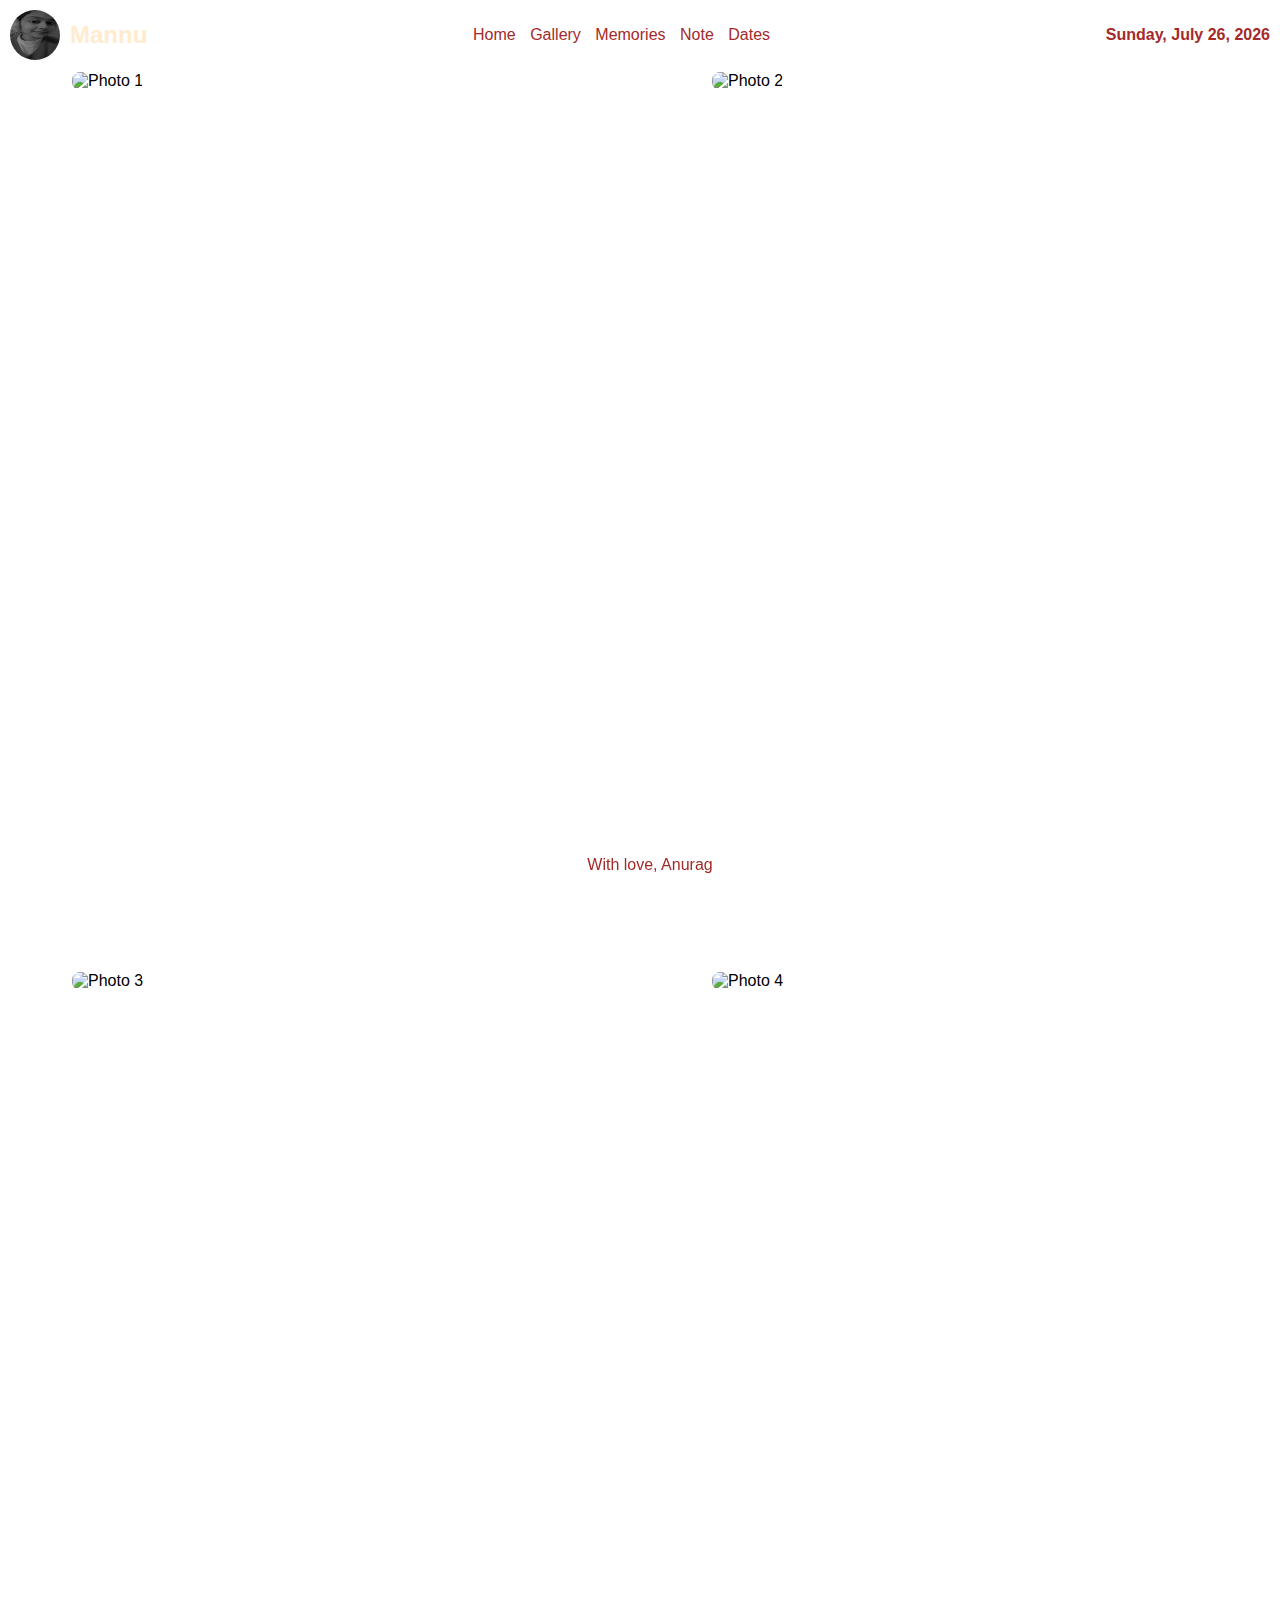
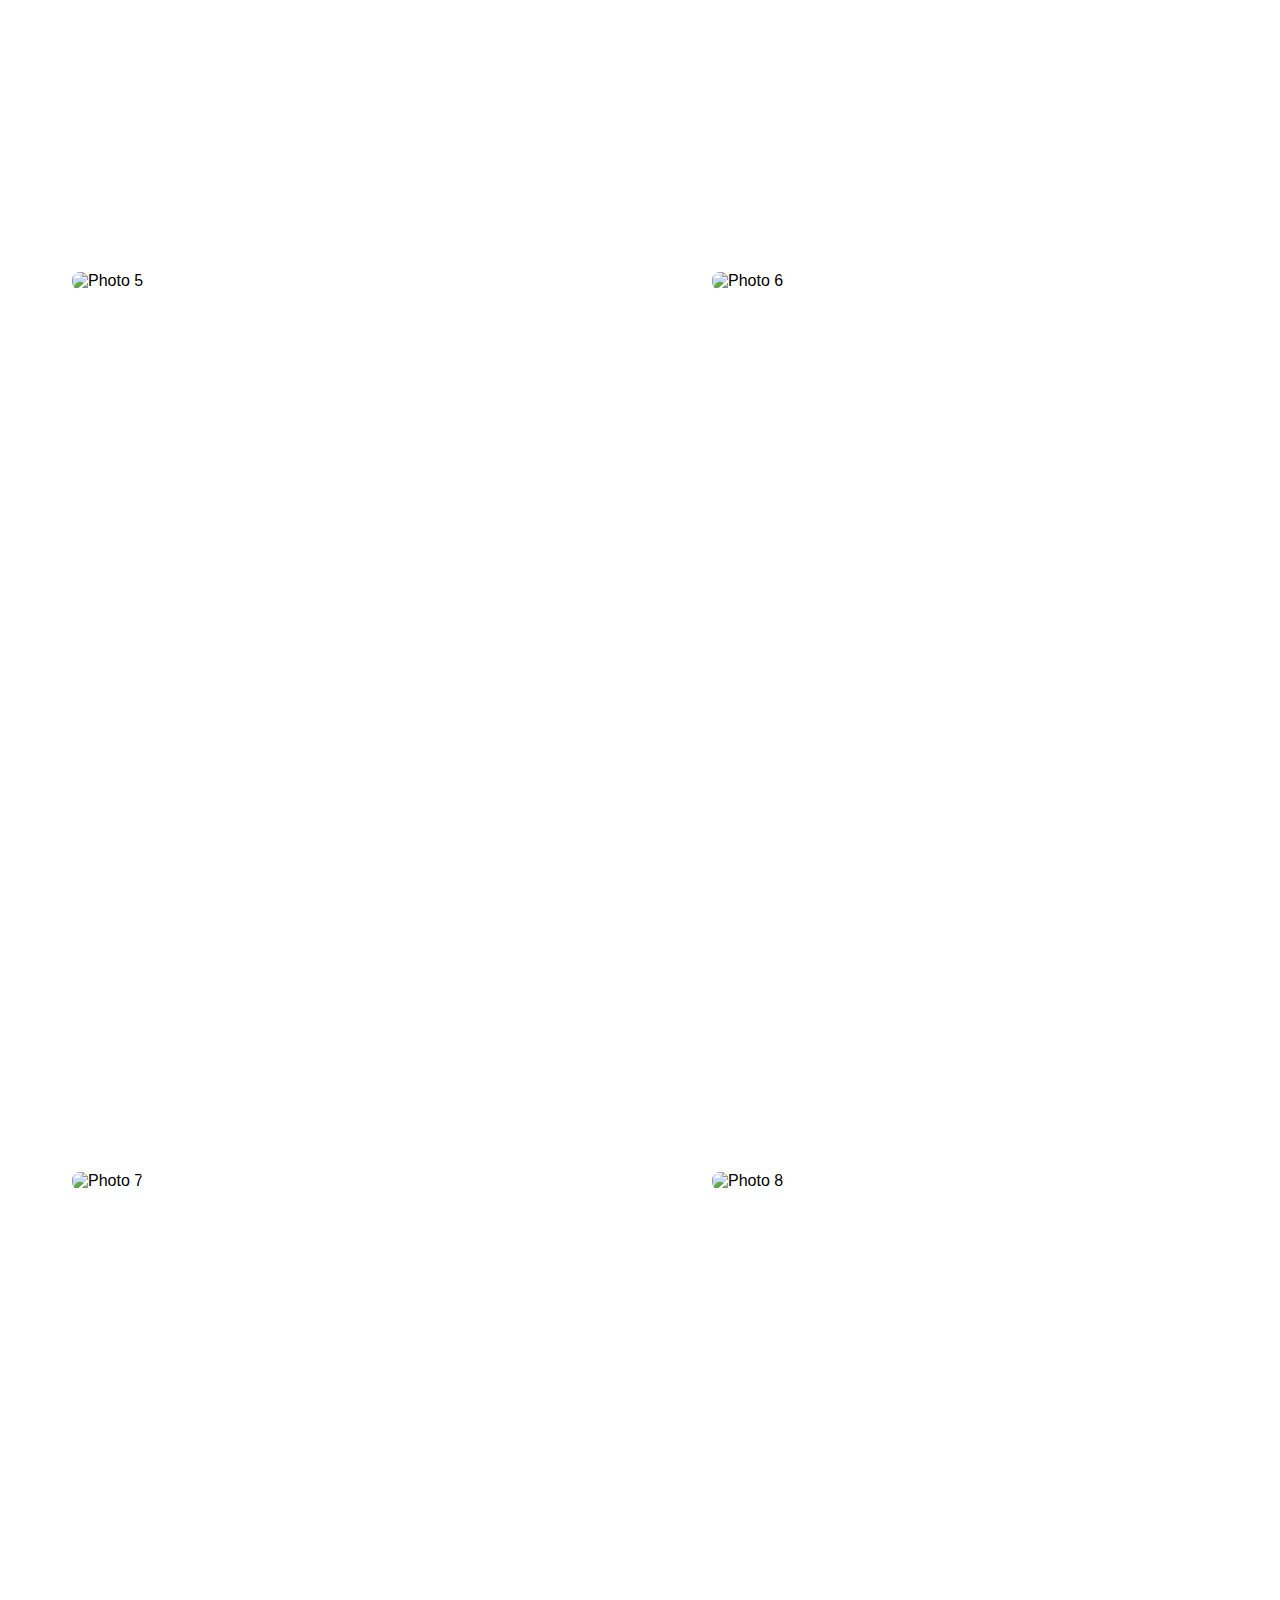
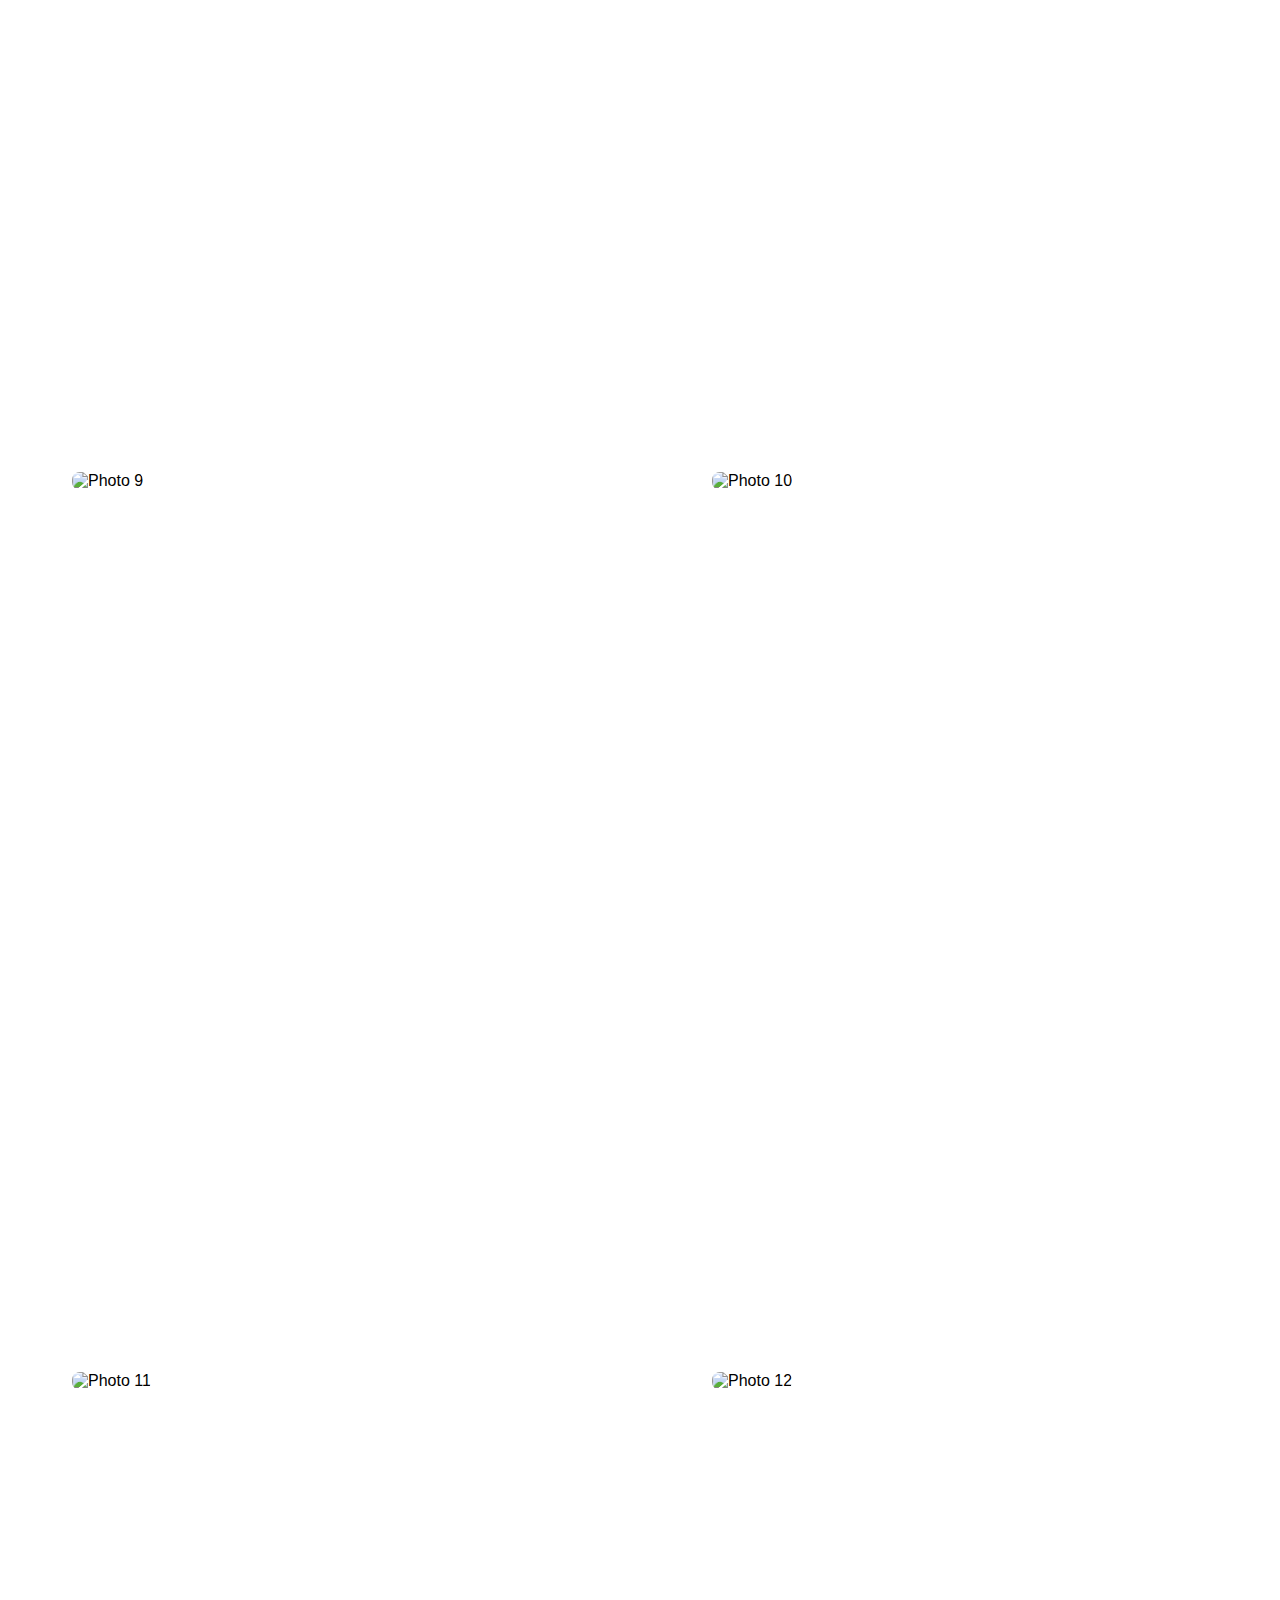
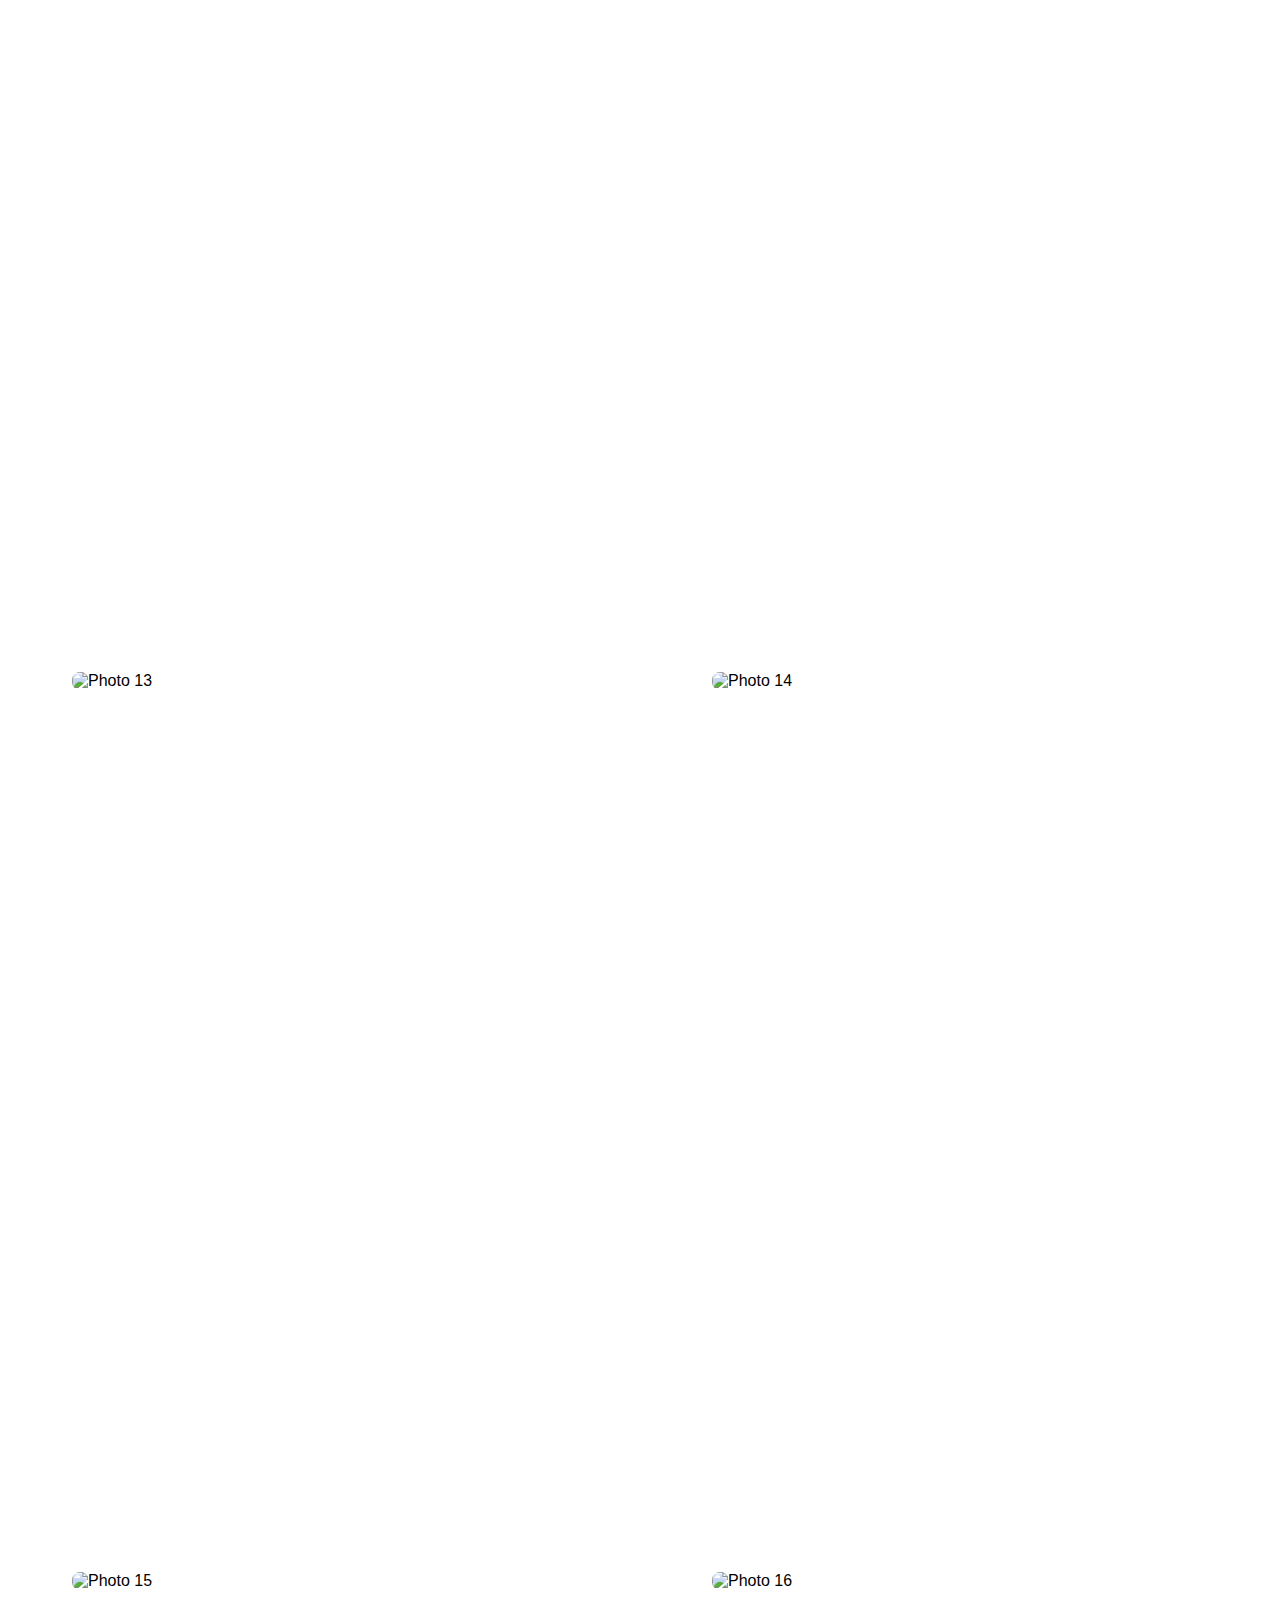
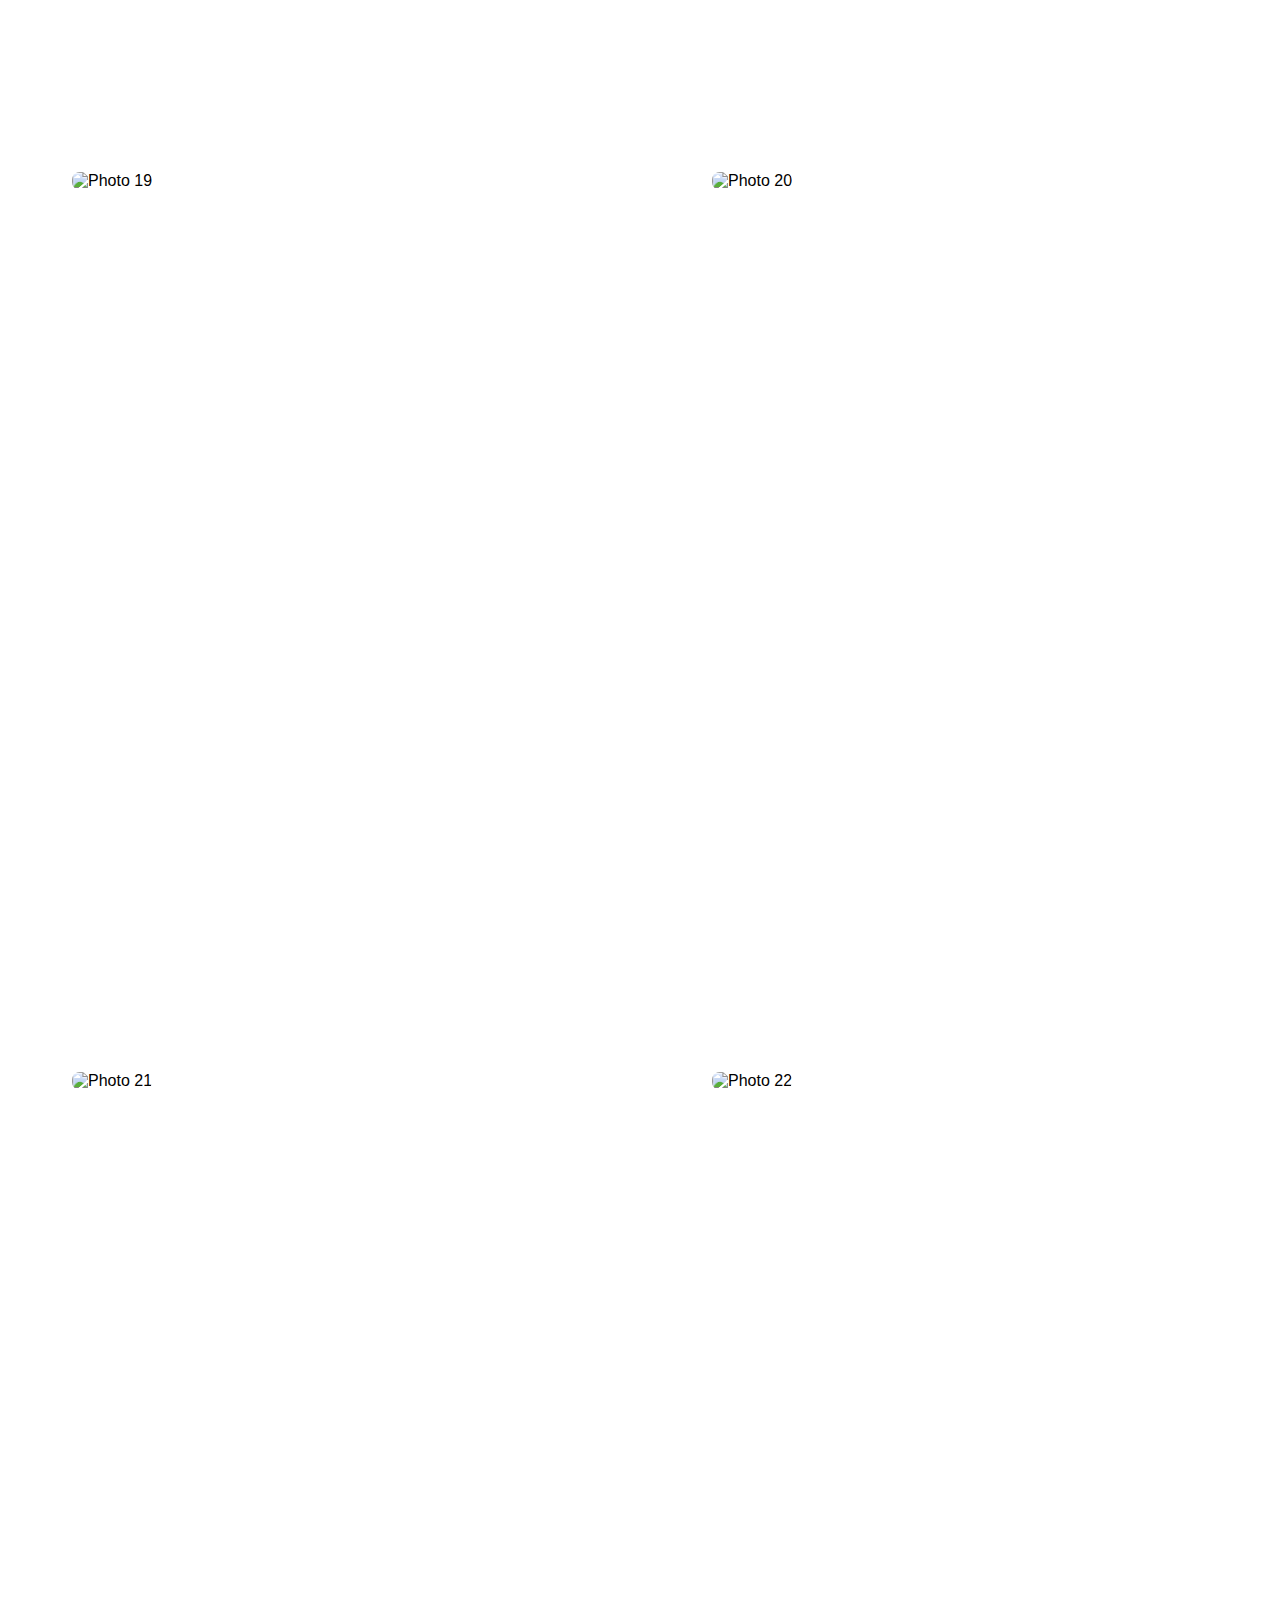
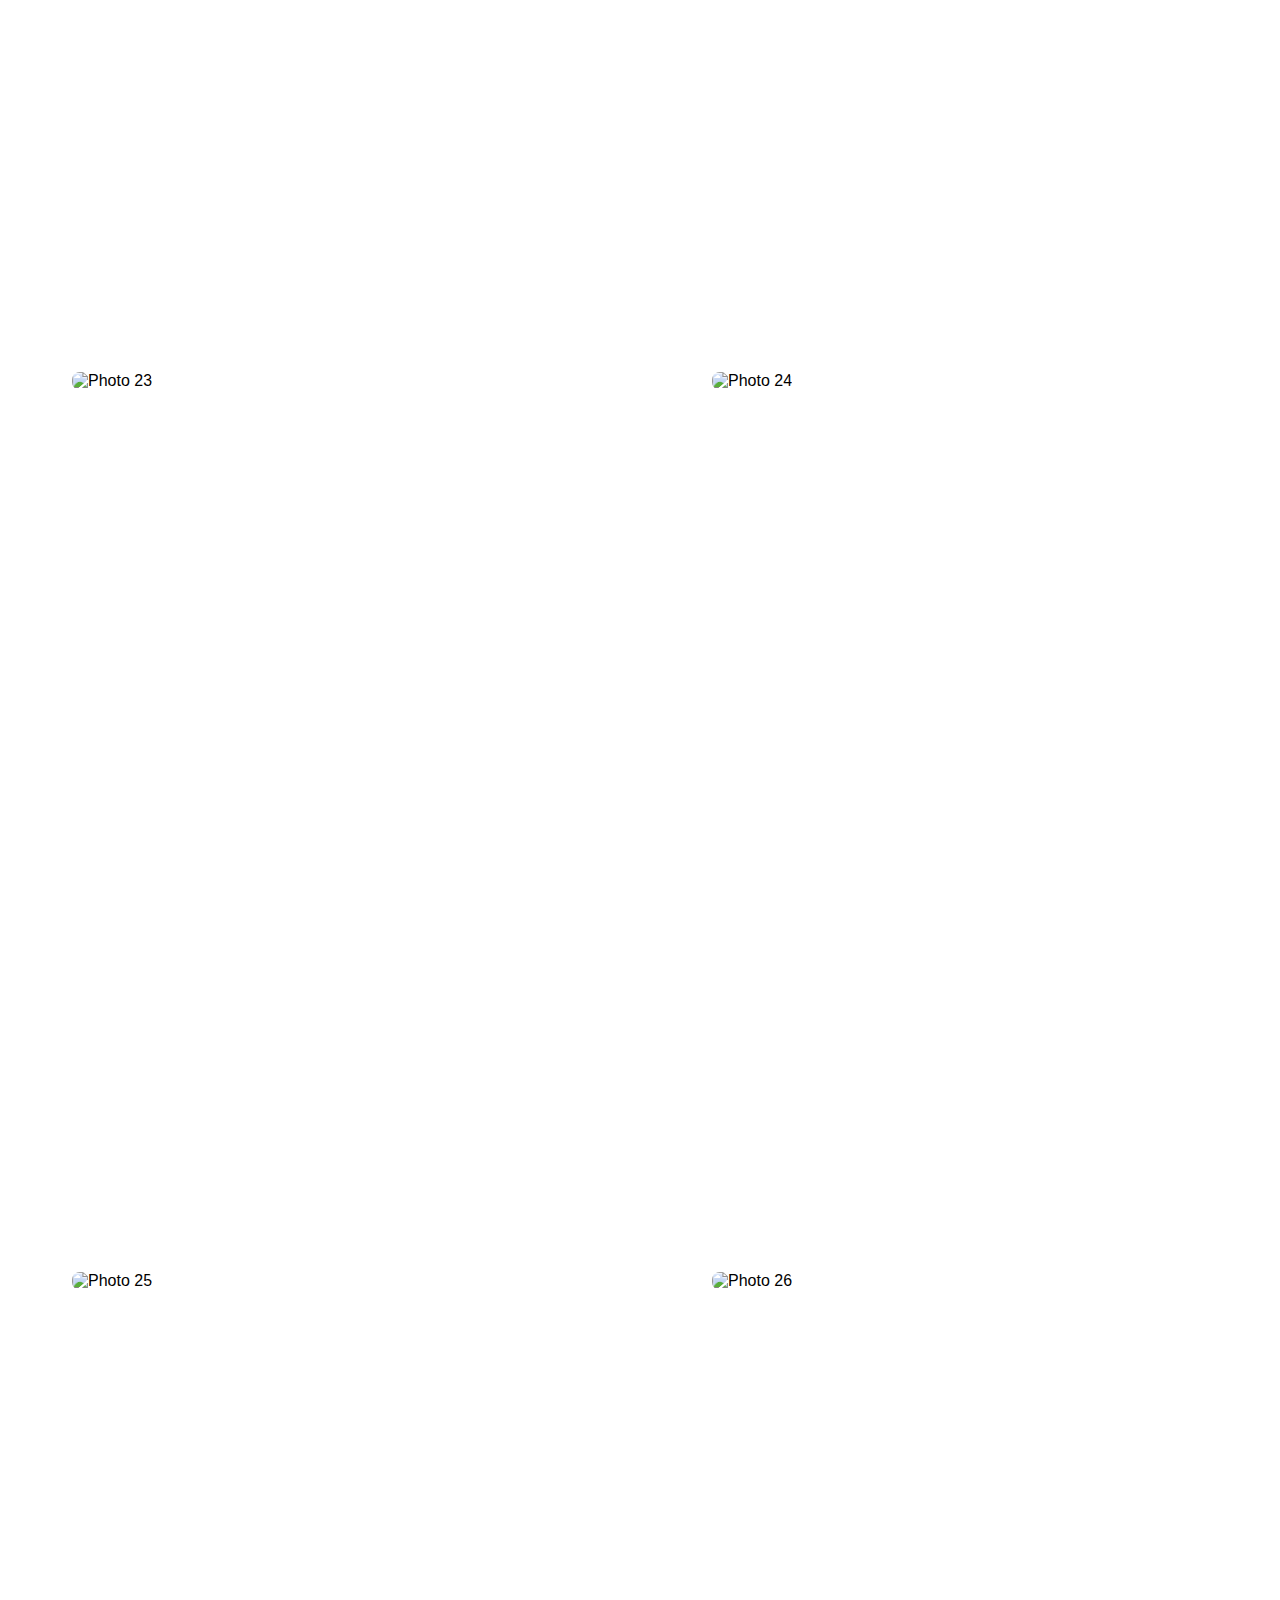
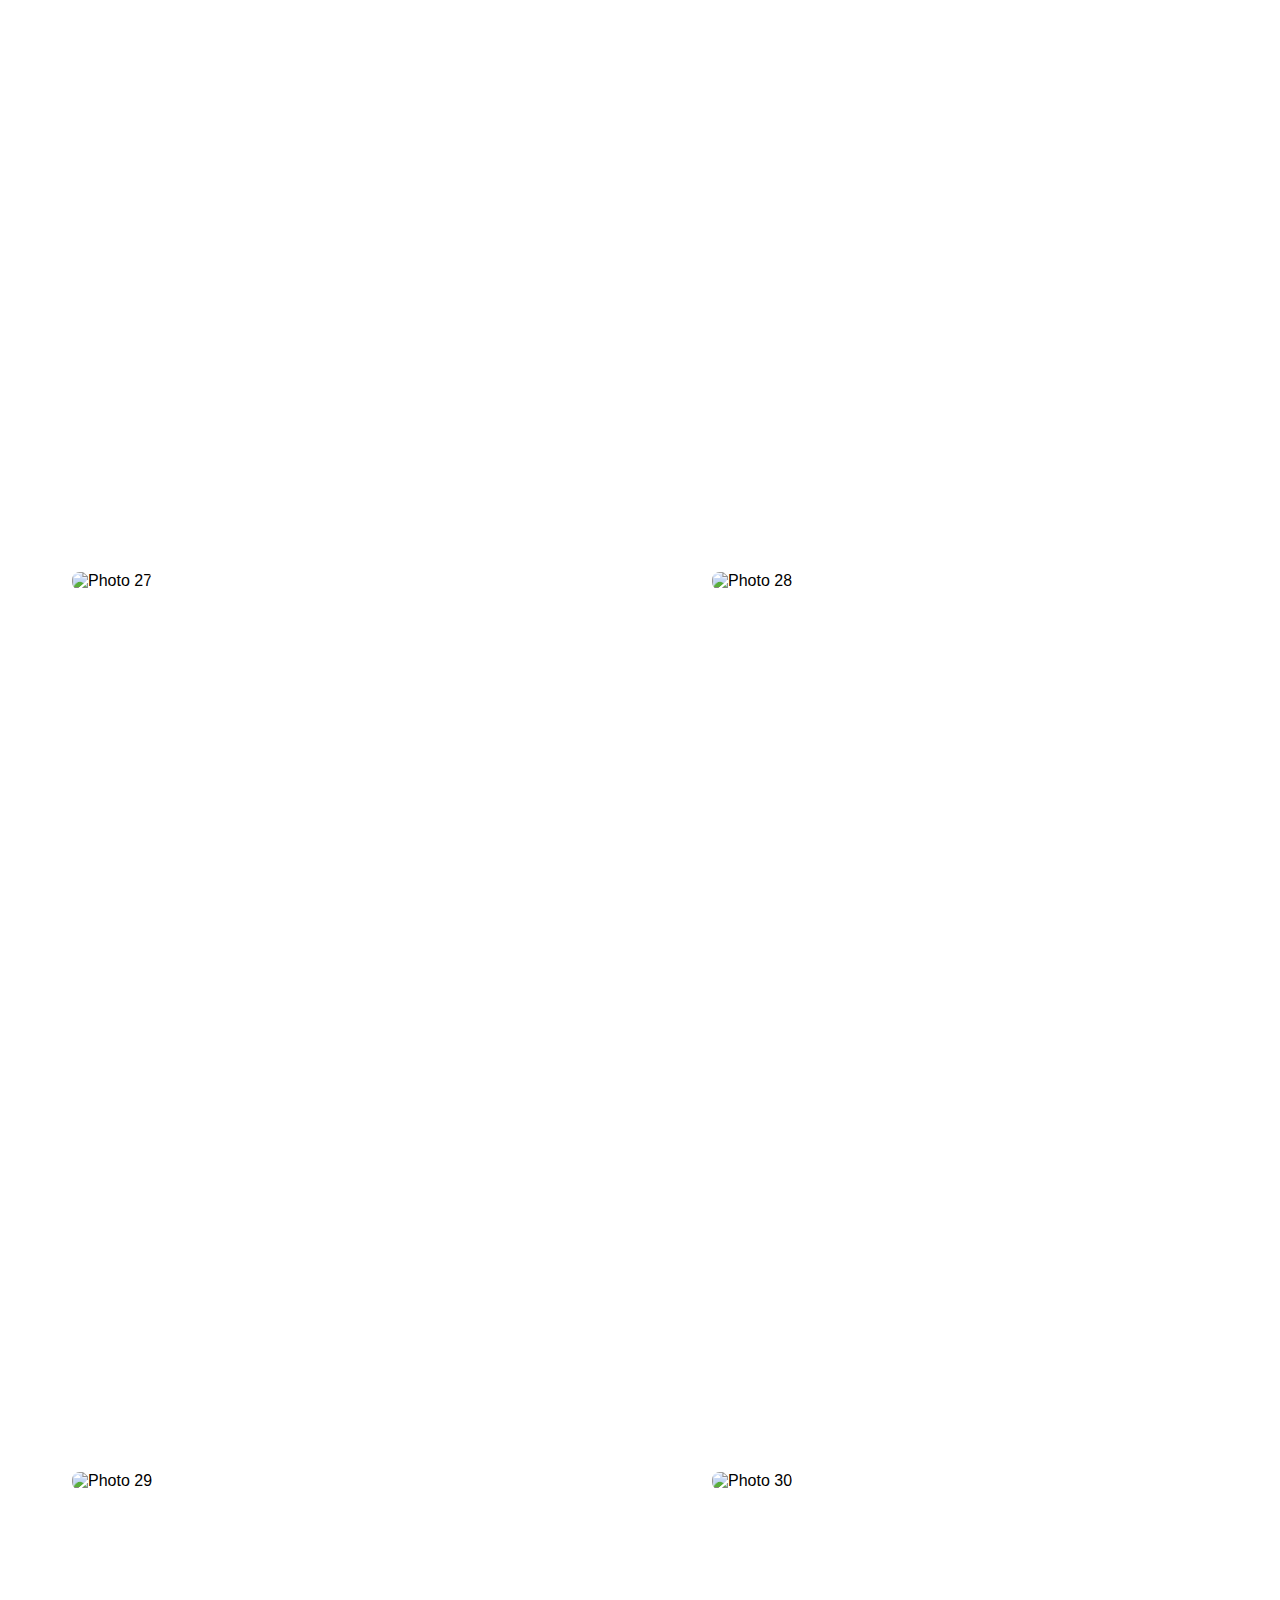
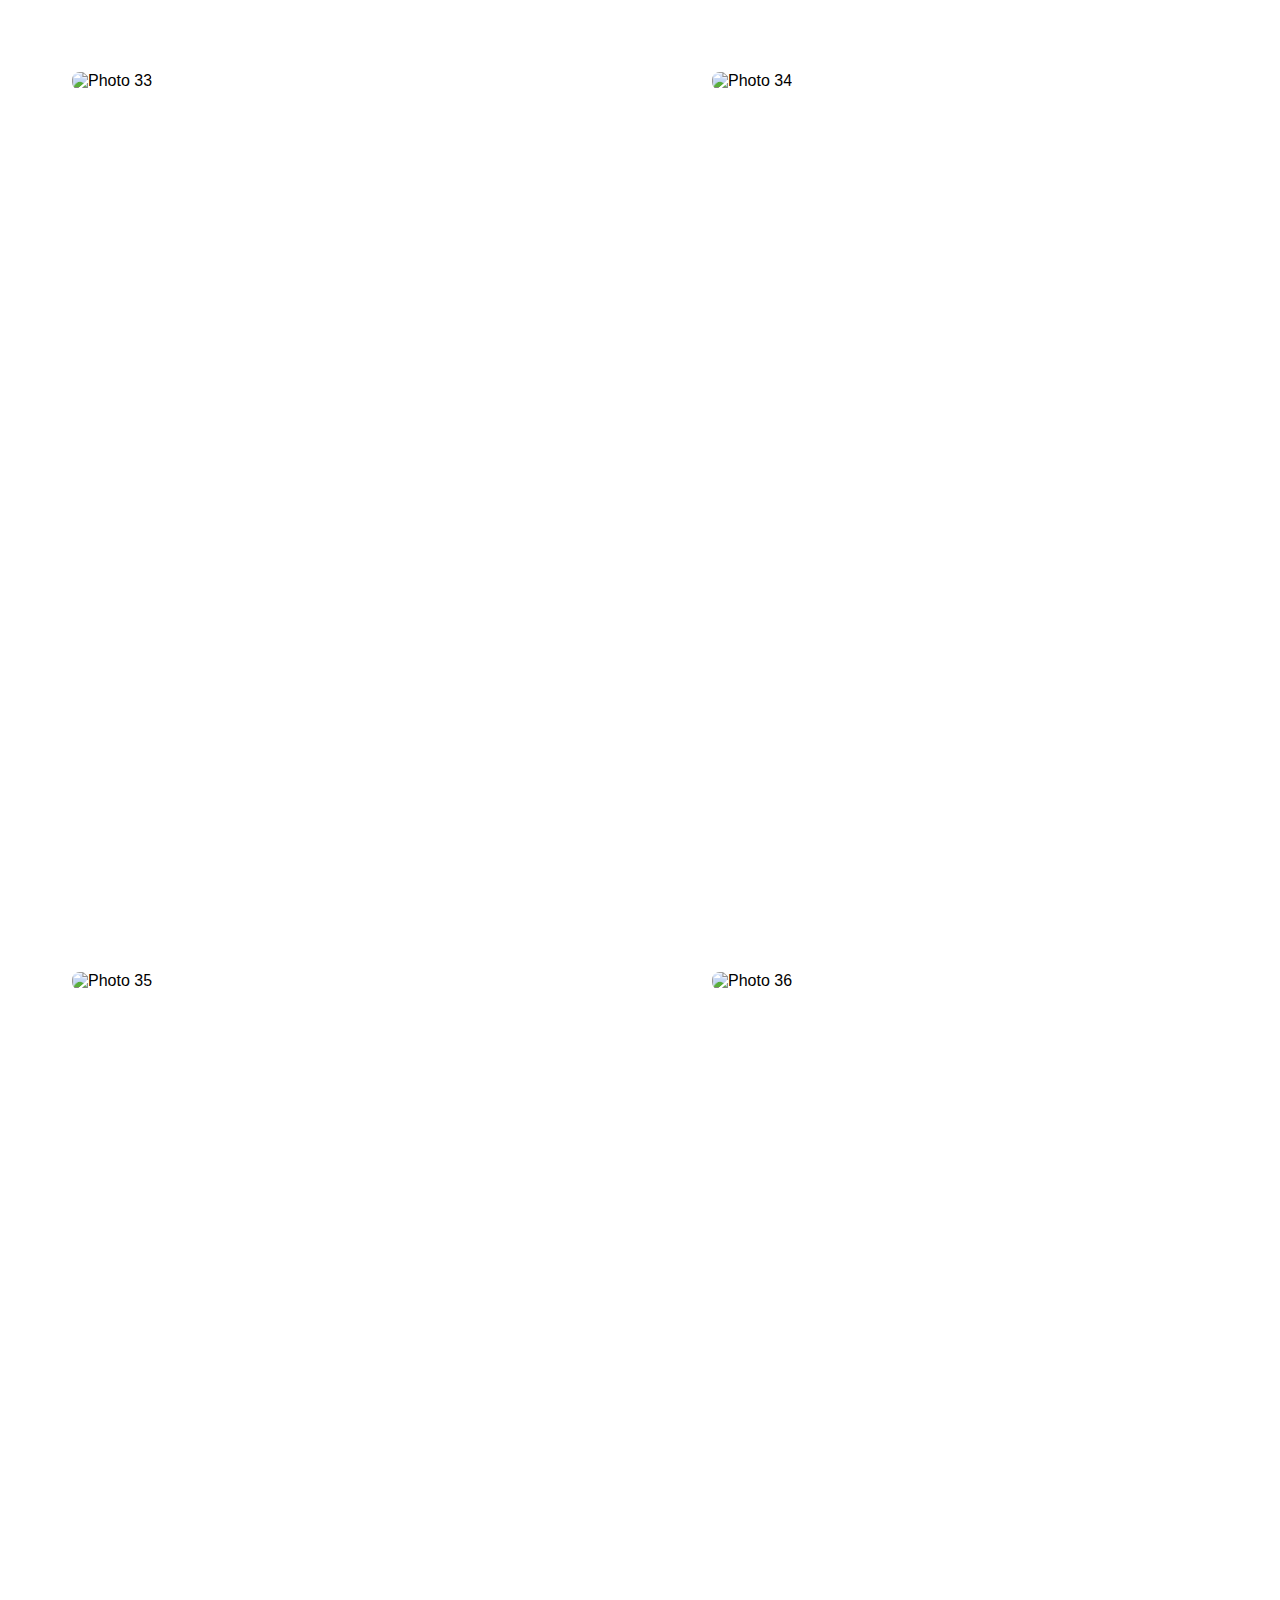
==== gallery2.html @ 7af9456f "Add files via upload" ====
<!DOCTYPE html>
<html lang="en">
<head>
    <meta charset="UTF-8">
    <meta name="viewport" content="width=device-width, initial-scale=1.0">
    <link rel="stylesheet" href="gallery2.css">
    <title>Photo Gallery</title>
</head>
<body>
    <header>
        <div class="logo">
            <img style="border-radius: 100%;" class="logo-img" src="logo.jpg" alt="Logo Image">
            <h1 class="name">Mannu</h1>
        </div>
        <div class="middle">
            <nav>
                <a href="index.html">Home</a>
                <a href="gallery.html">Gallery</a>
                <a href="gallery2.html">Memories</a>
                <a href="notes.html">Note</a>
                <a href="dates.html">Dates</a>
            </nav>
        </div>
        <div class="right">
            <span id="current-date"></span>
        </div>
    </header>
    <section class="gallery-container">
        <!-- Gallery items will be dynamically added here -->
    </section>
    <footer>
        <p>With love, Anurag</p>
    </footer>
    <script>
        // Display the current date in the header
        var currentDate = new Date();
        var dateOptions = { weekday: 'long', year: 'numeric', month: 'long', day: 'numeric' };
        document.getElementById("current-date").innerHTML = currentDate.toLocaleDateString('en-US', dateOptions);

        // Function to create gallery items
        function createGalleryItems() {
            const galleryContainer = document.querySelector('.gallery-container');

            // Assuming you have 10 photos named as photo1.jpg, photo2.jpg, ..., photo10.jpg
            const numberOfPhotos = 44;

            for (let i = 1; i <= numberOfPhotos; i++) {
                const galleryItem = document.createElement('div');
                galleryItem.classList.add('gallery-item');

                const photo = document.createElement('img');
                photo.src = `image/img${i}.jpg`;
                photo.alt = `Photo ${i}`;

                galleryItem.appendChild(photo);
                galleryContainer.appendChild(galleryItem);
            }
        }

        // Call the function to create gallery items when the page is loaded
        document.addEventListener('DOMContentLoaded', createGalleryItems);
    </script>
</body>
</html>
---- gallery2.css ----
body {
    font-family: 'Arial', sans-serif;
    background-image: url('https://getwallpapers.com/wallpaper/full/9/8/b/931159-friendship-wallpaper-1920x1200-samsung-galaxy.jpg'); /* Replace 'background.jpg' with the path to your background image */
    background-size: cover; /* Ensure the background image covers the entire viewport */
    background-position: center; /* Center the background image */
    margin: 0;
    padding: 0;
}

header {
    background-color: rgba(76, 175, 80, 0);
    color: brown;
    padding: 10px;
    display: flex;
    justify-content: space-between;
    align-items: center;
}

.left img {
    width: 50px; /* Adjust the size of the circle photo */
    height: 50px; /* Adjust the size of the circle photo */
    border-radius: 50%;
    margin-right: 10px;
}

.right span {
    font-weight: bold;
}

.middle nav a {
    color: brown;
    text-decoration: none;
    margin-right: 10px;
}

.gallery-container {
    display: flex;
    flex-wrap: wrap;
    justify-content: space-around;
    /* padding: 20px; */
}

.gallery-item {
    width: 500px;
    height: 900px;
    /* margin: 10px; */
    overflow: hidden;
    cursor: pointer;
    transition: transform 0.3s ease-in-out;
}

.gallery-item img {
    width: 100%;
    height: 100%;
    object-fit: cover;
    border-radius: 8px;
    margin: 2px;
    transition: transform 0.3s ease-in-out;
}

.gallery-item:hover {
    transform: scale(1.1);
}

.gallery-item.enlarged img {
    width: 100%;
    height: auto;
}

.logo {
    display: flex;
    align-items: center;
}

.logo img {
    width: 50px; /* Adjust the size of the logo image */
    height: 50px; /* Adjust the size of the logo image */
    margin-right: 10px;
}

.logo h1 {
    font-size: 24px; /* Adjust the font size of the small name */
    margin: 0;
}

.name{
    color: blanchedalmond;
}

footer {
    background-color: rgba(76, 175, 80, 0); 
    color: brown;
    text-align: center;
    padding: 10px;
    position: fixed;
    bottom: 0;
    width: 100%;
}
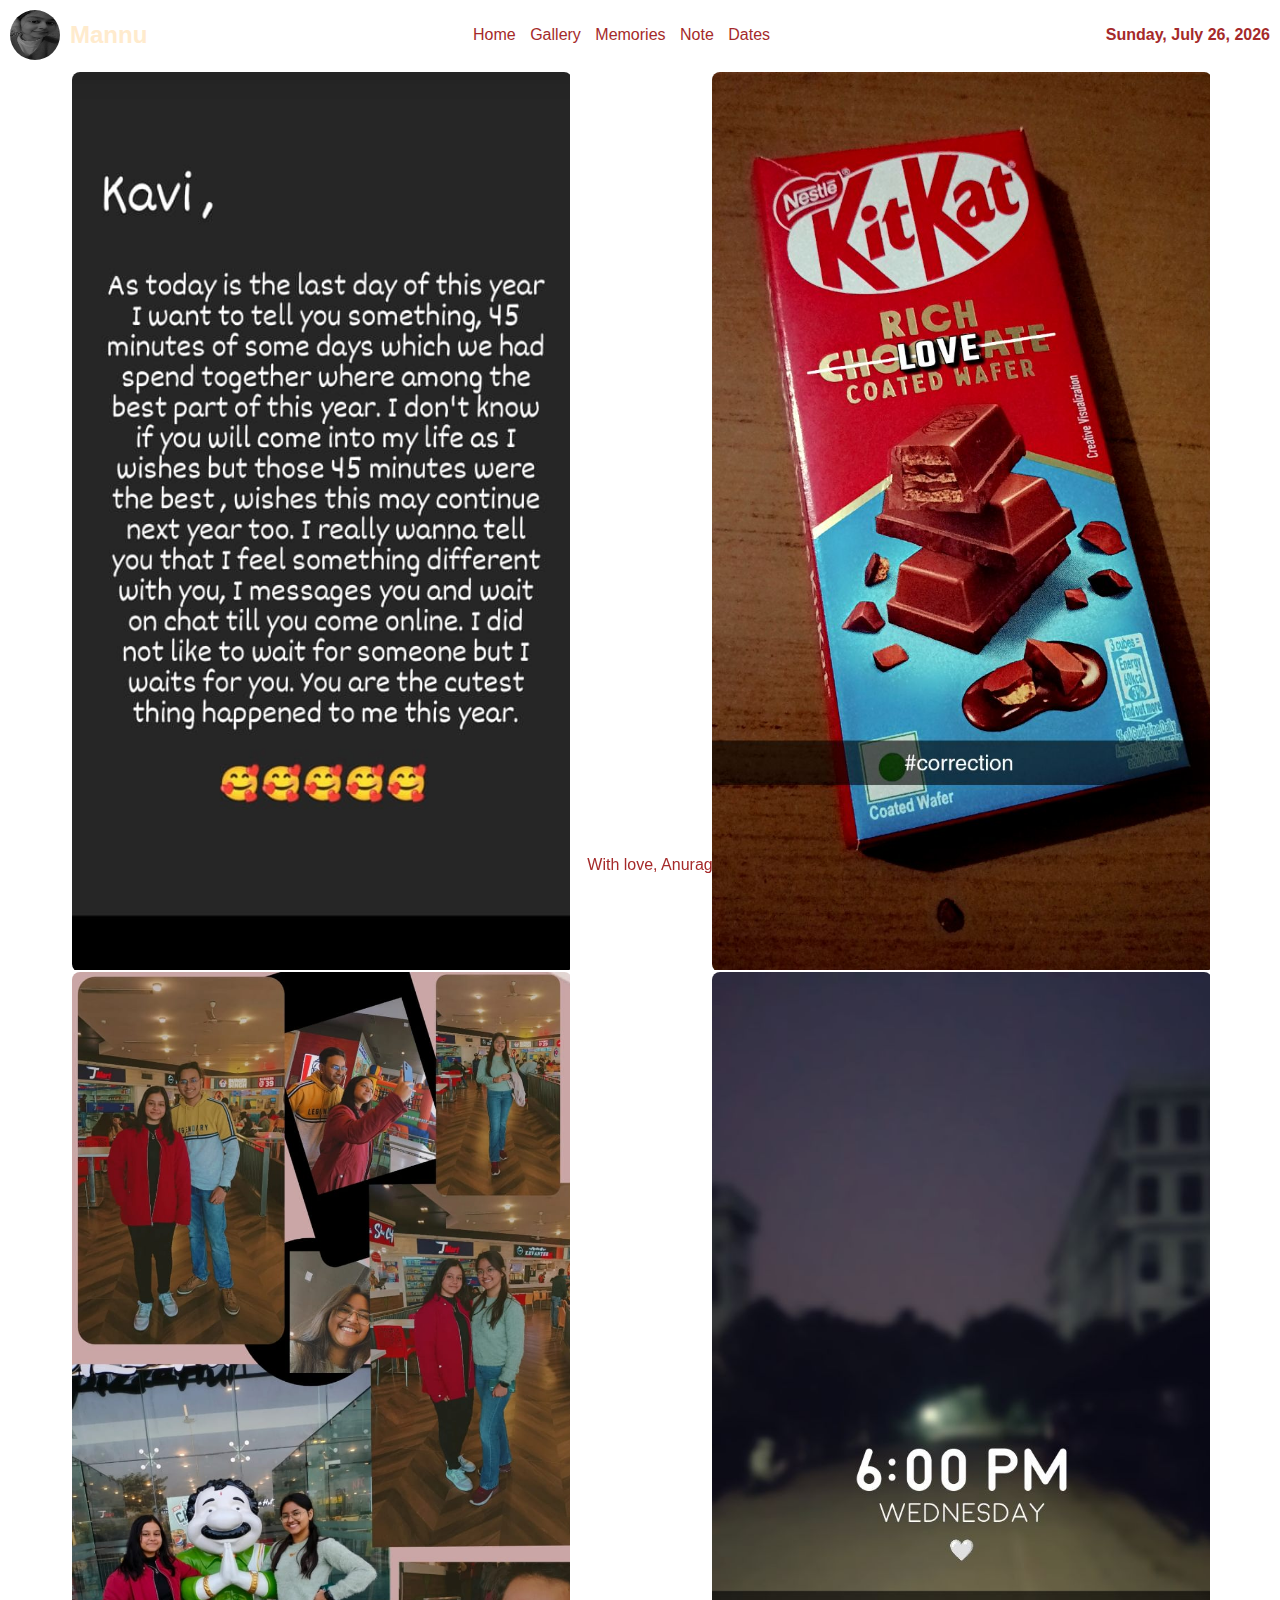
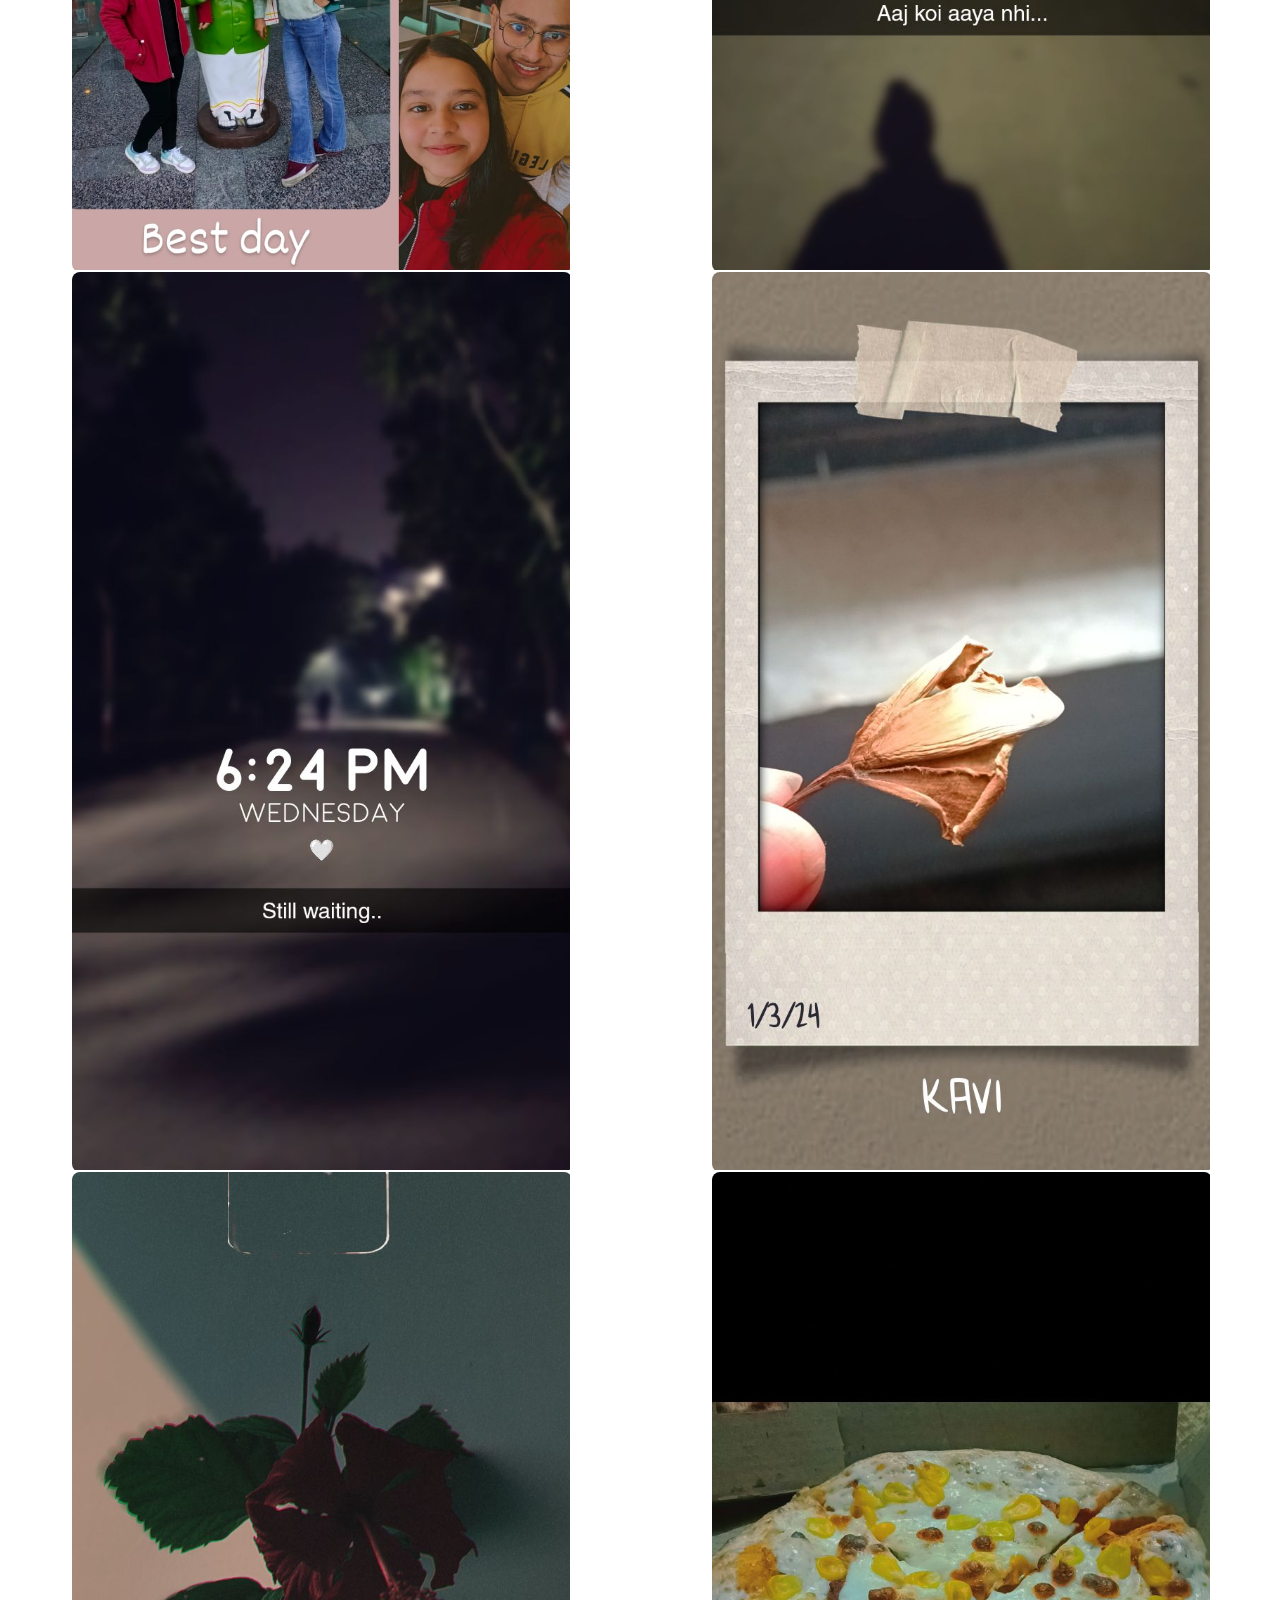
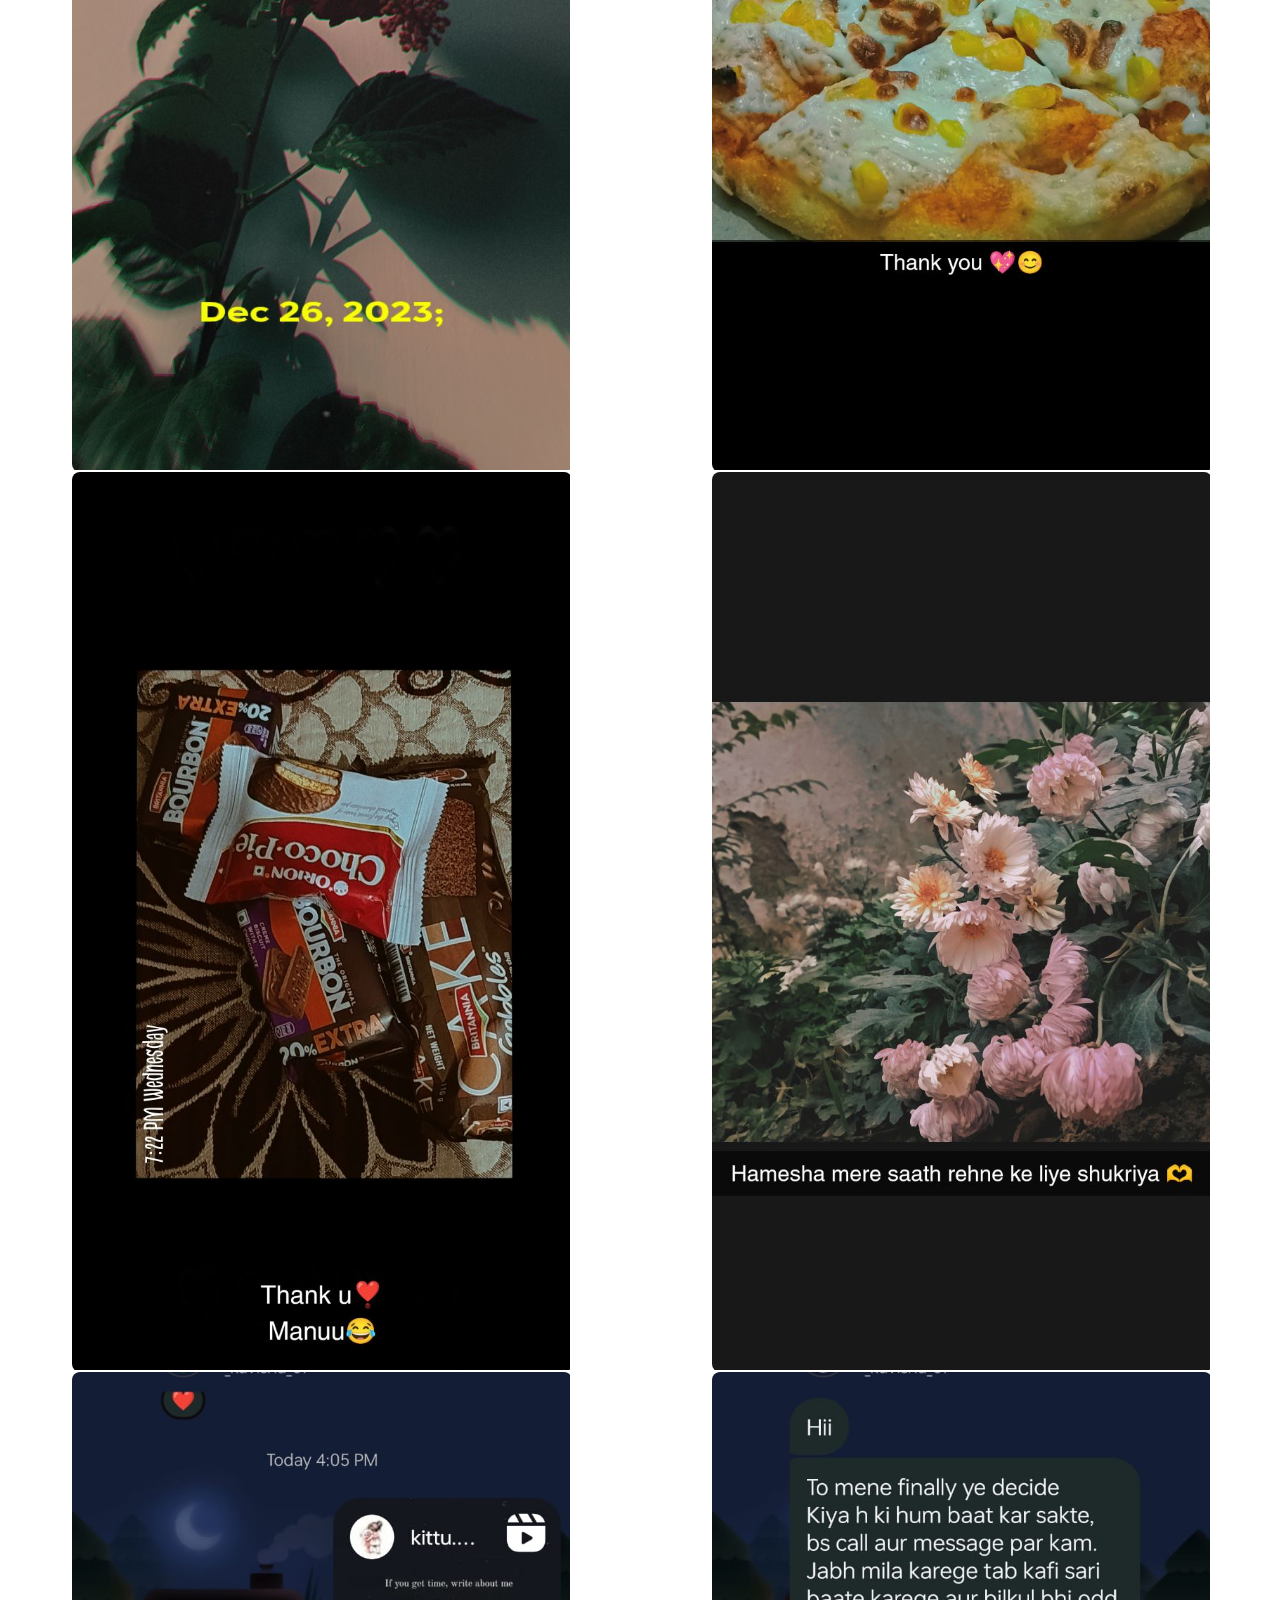
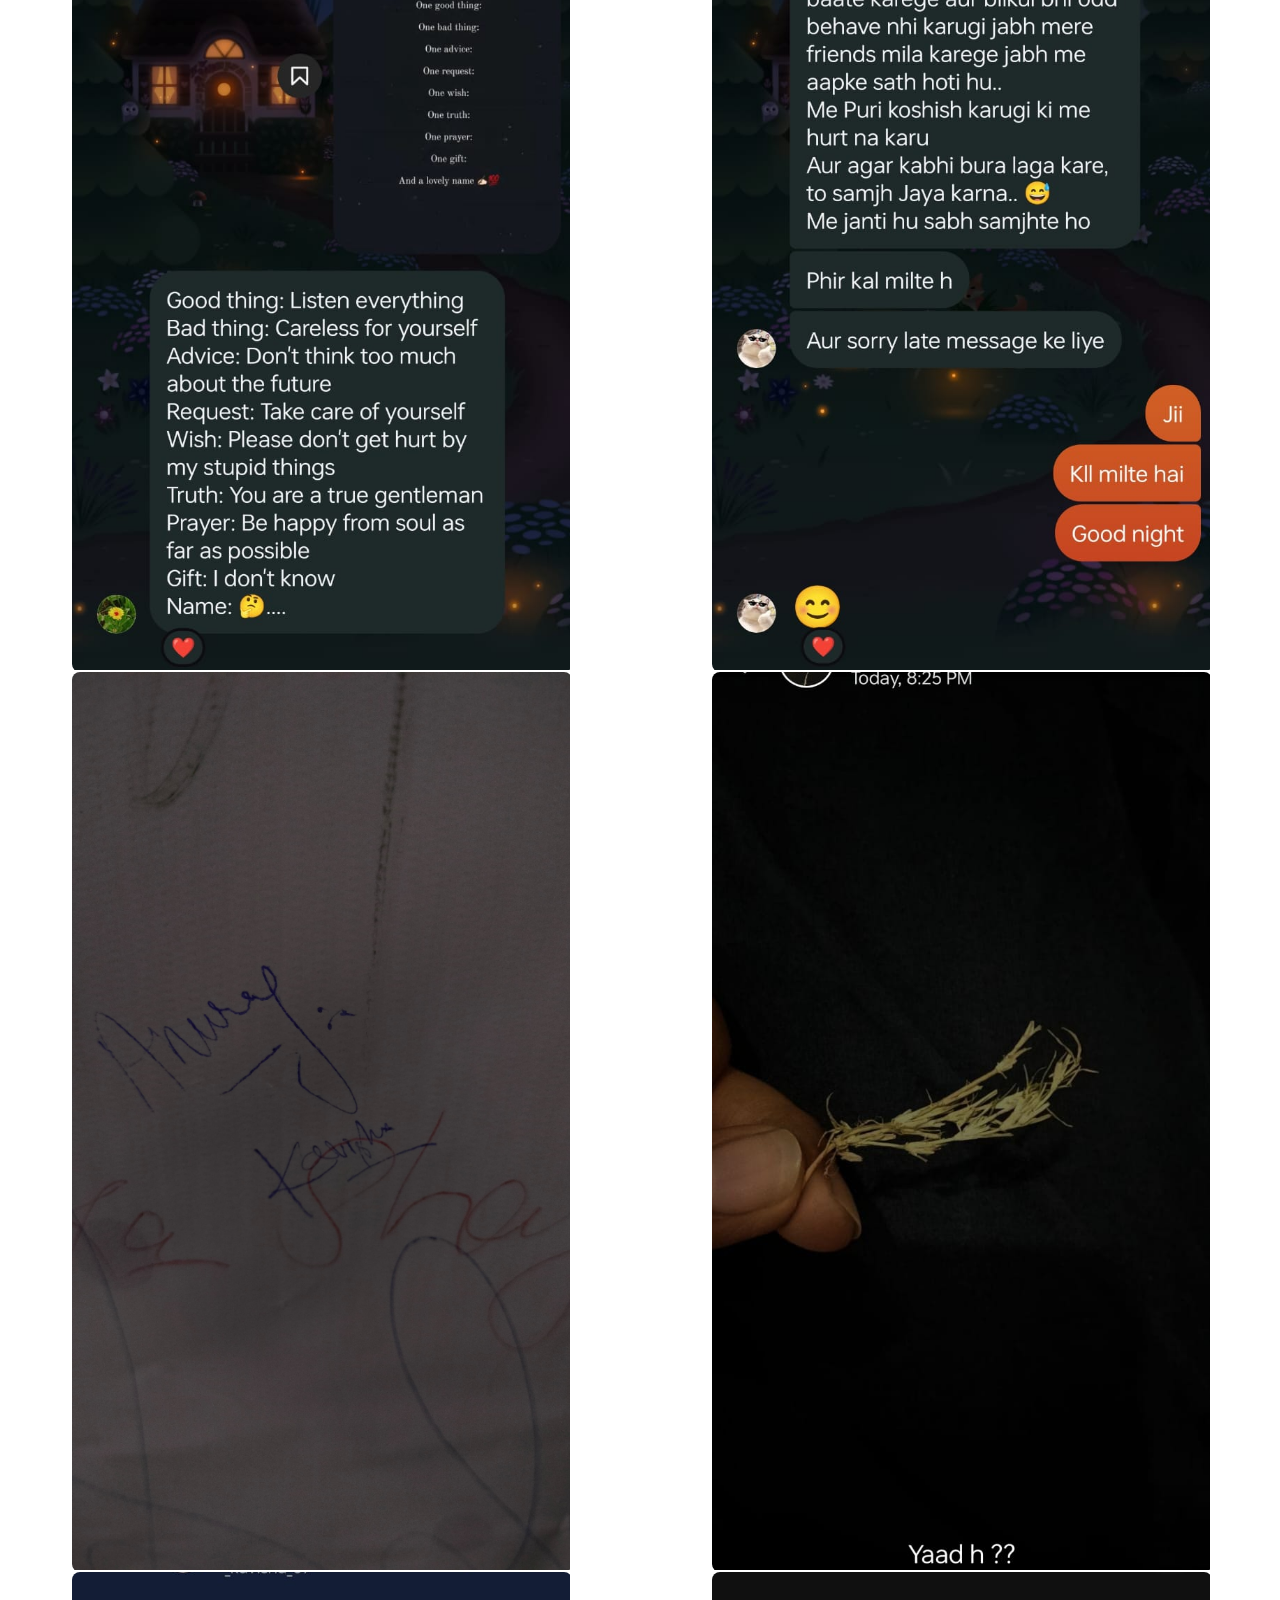
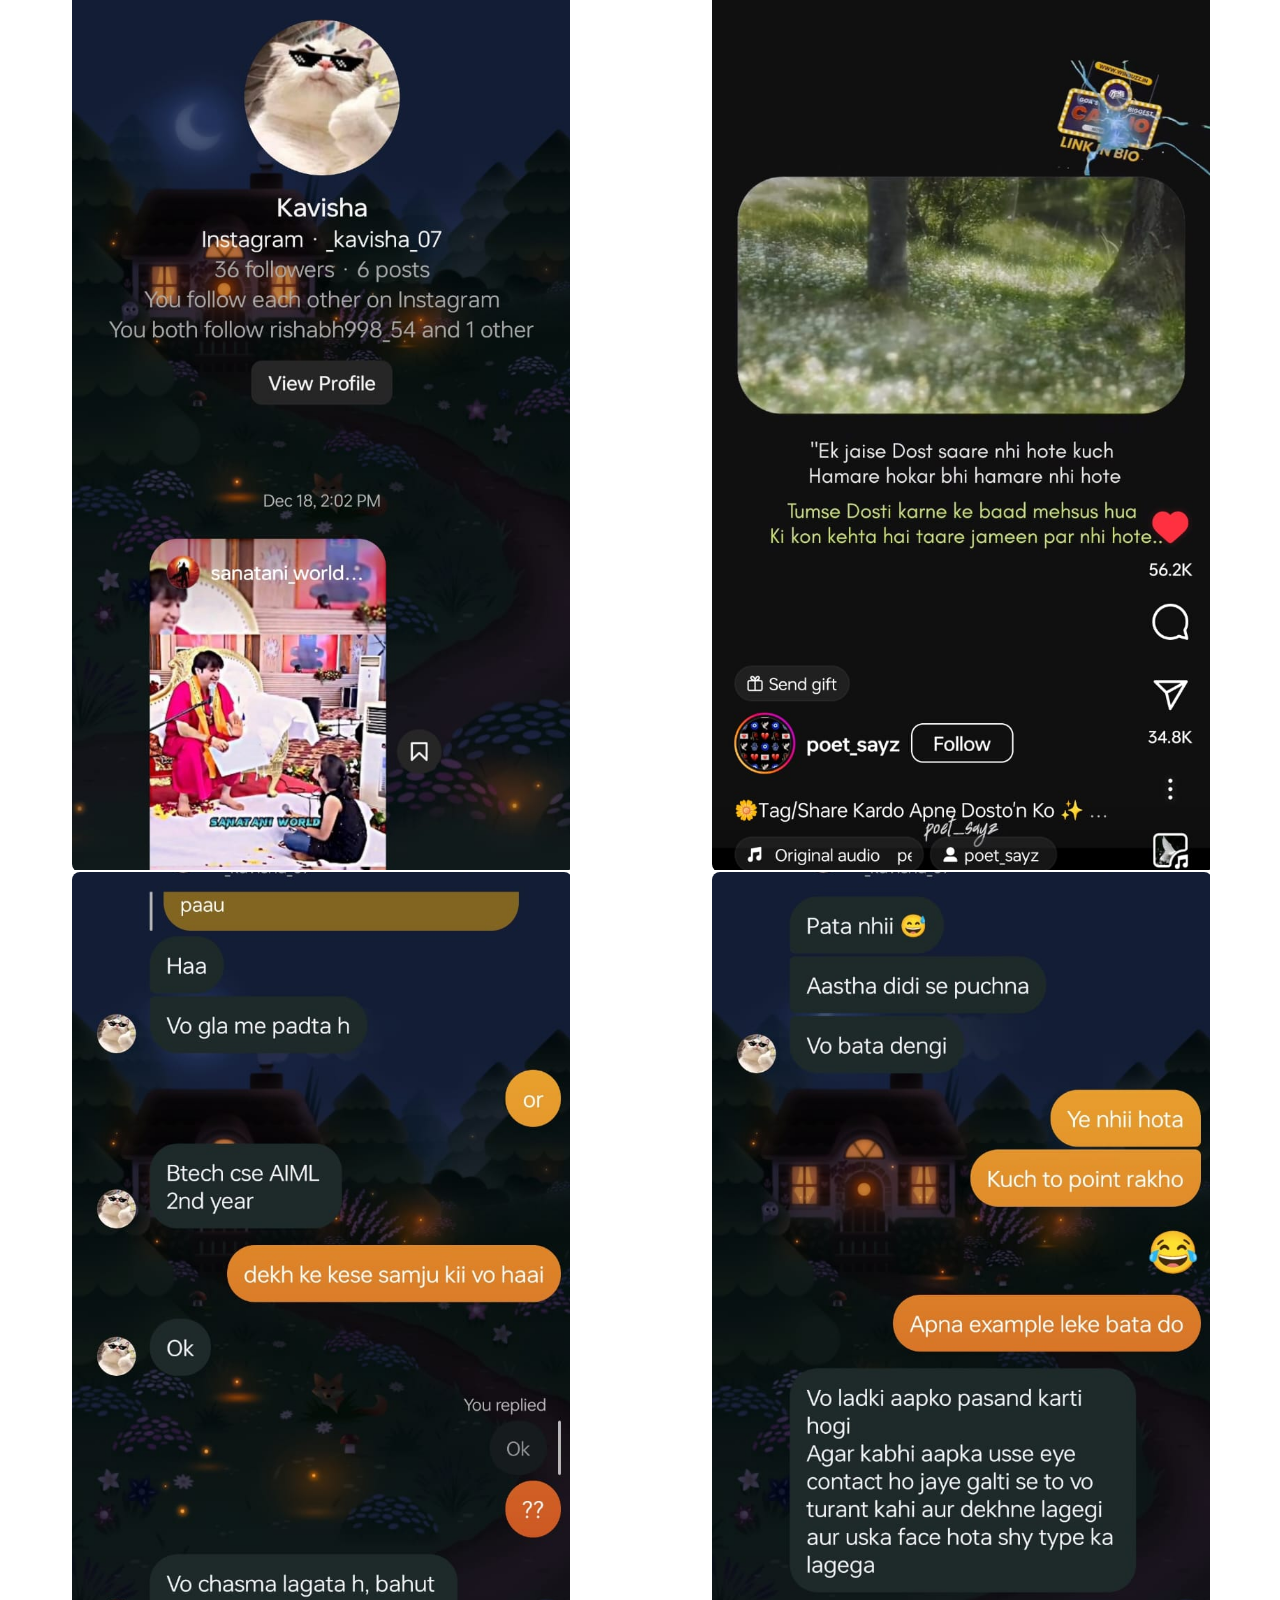
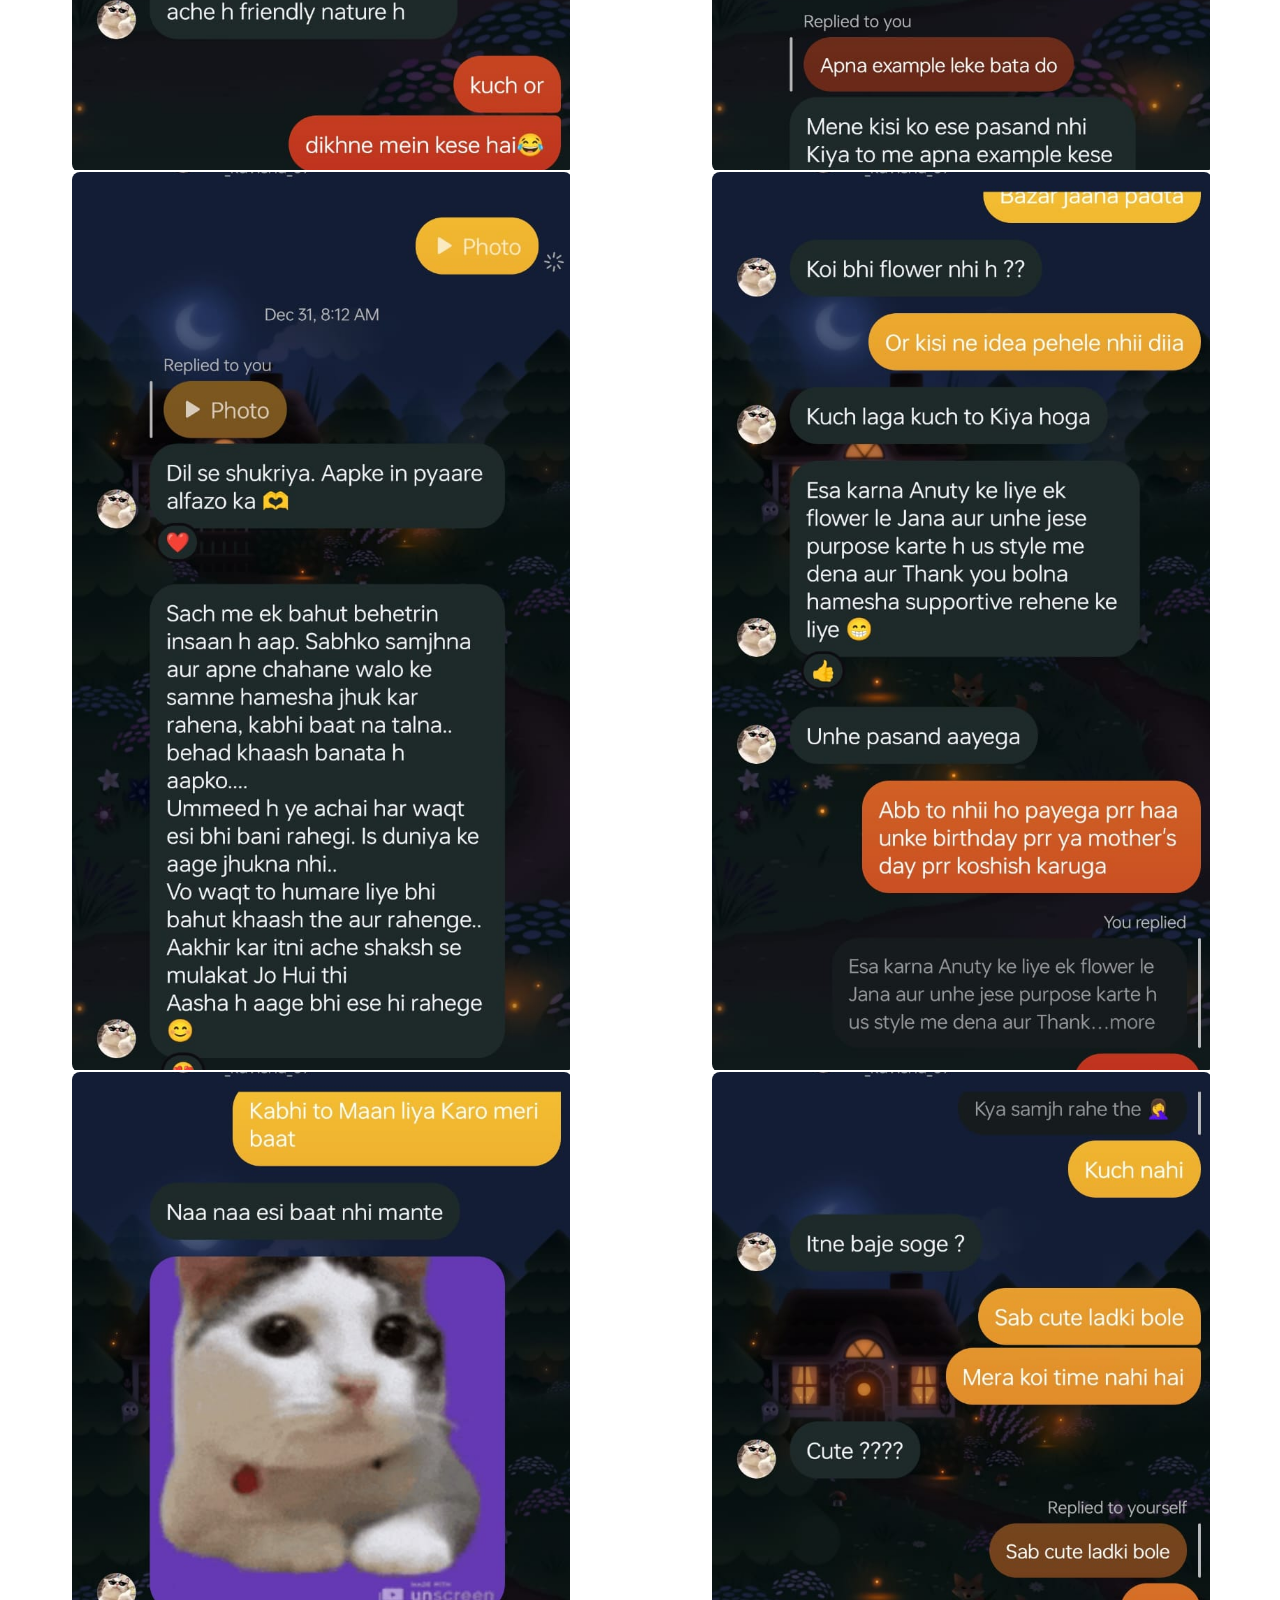
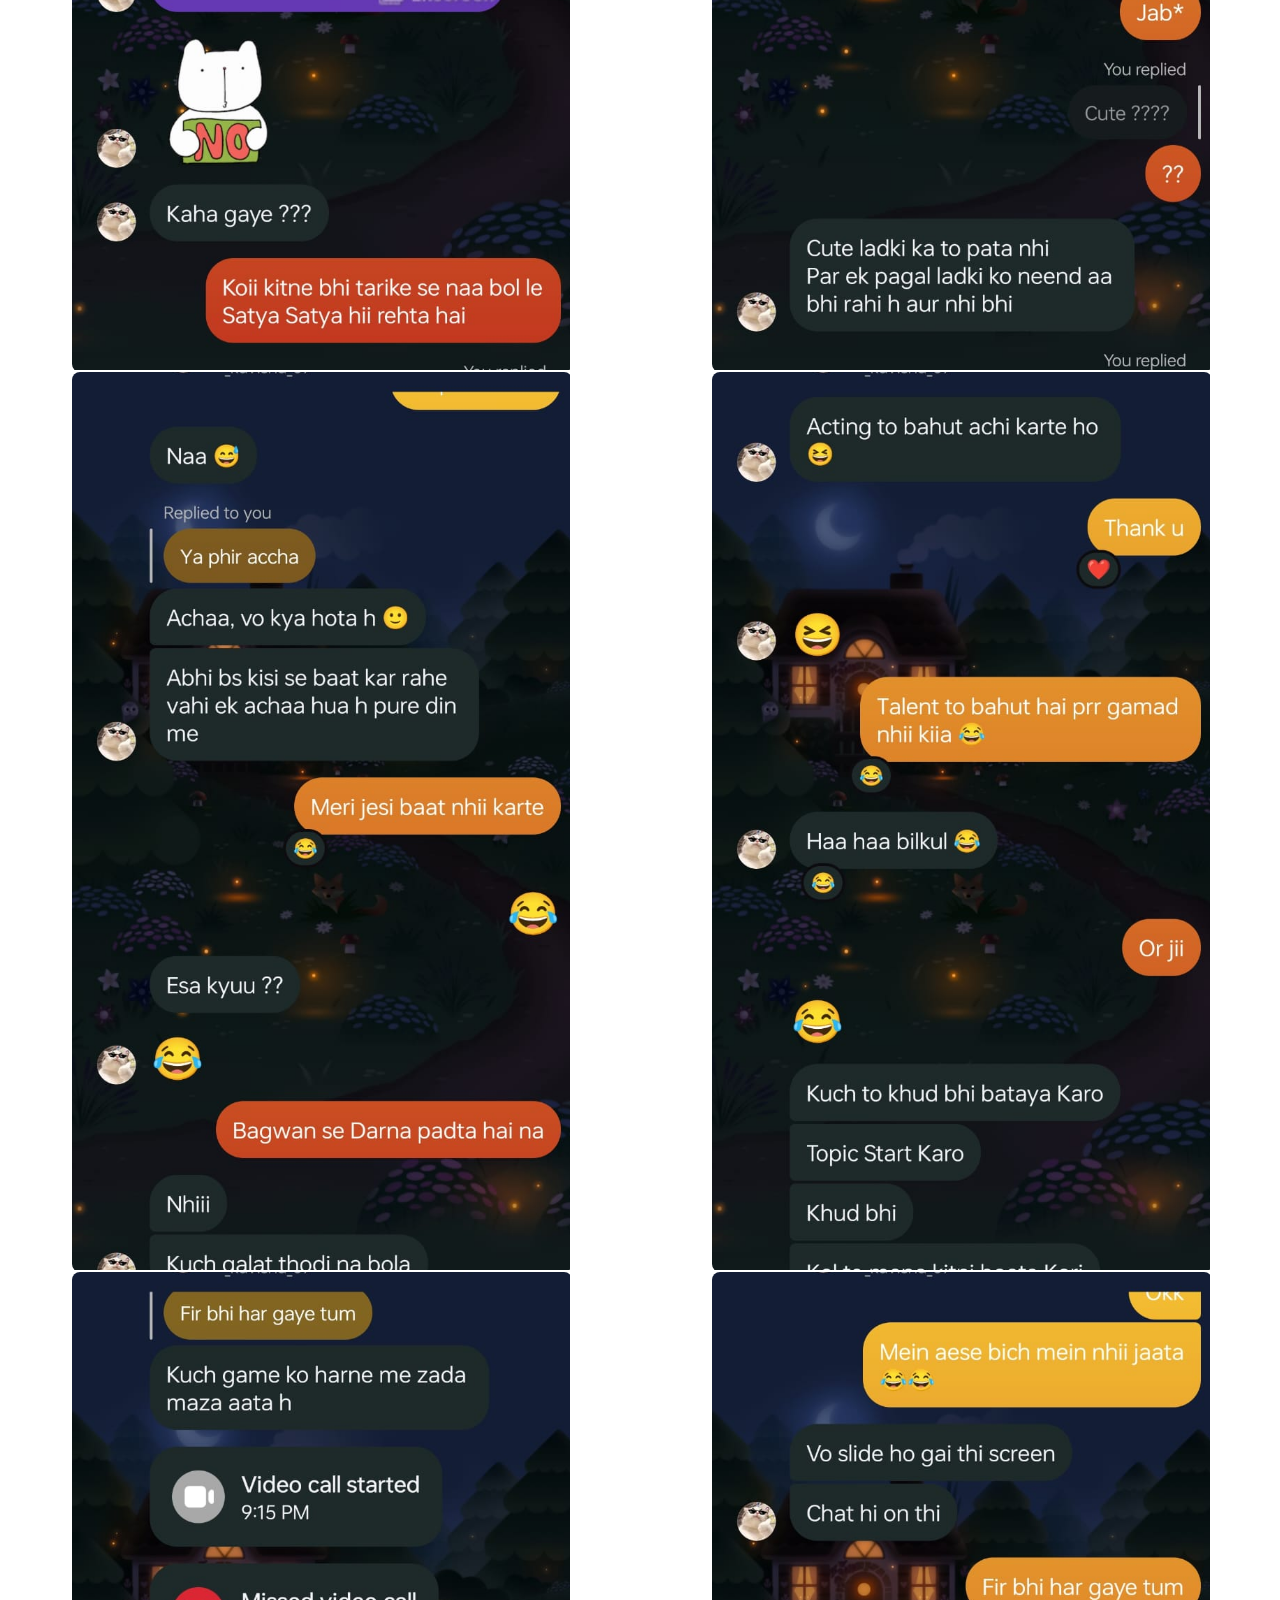
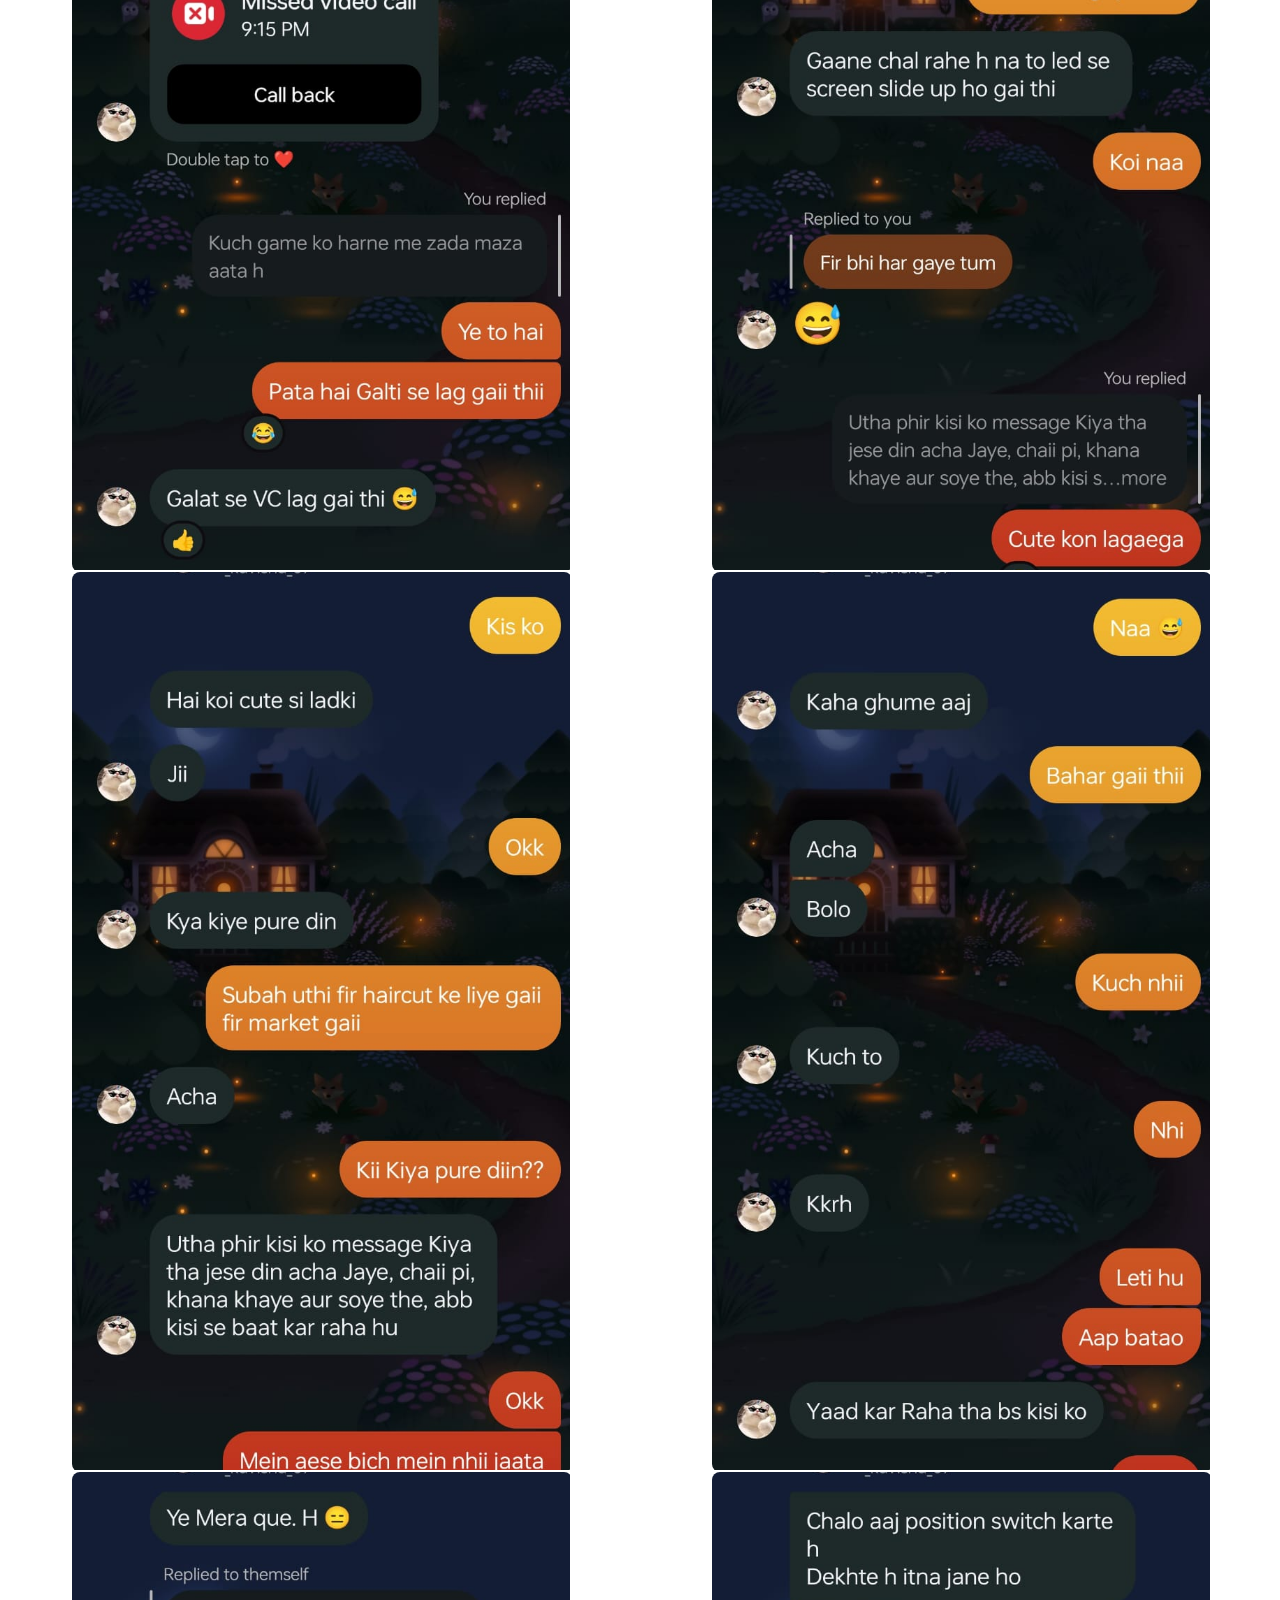
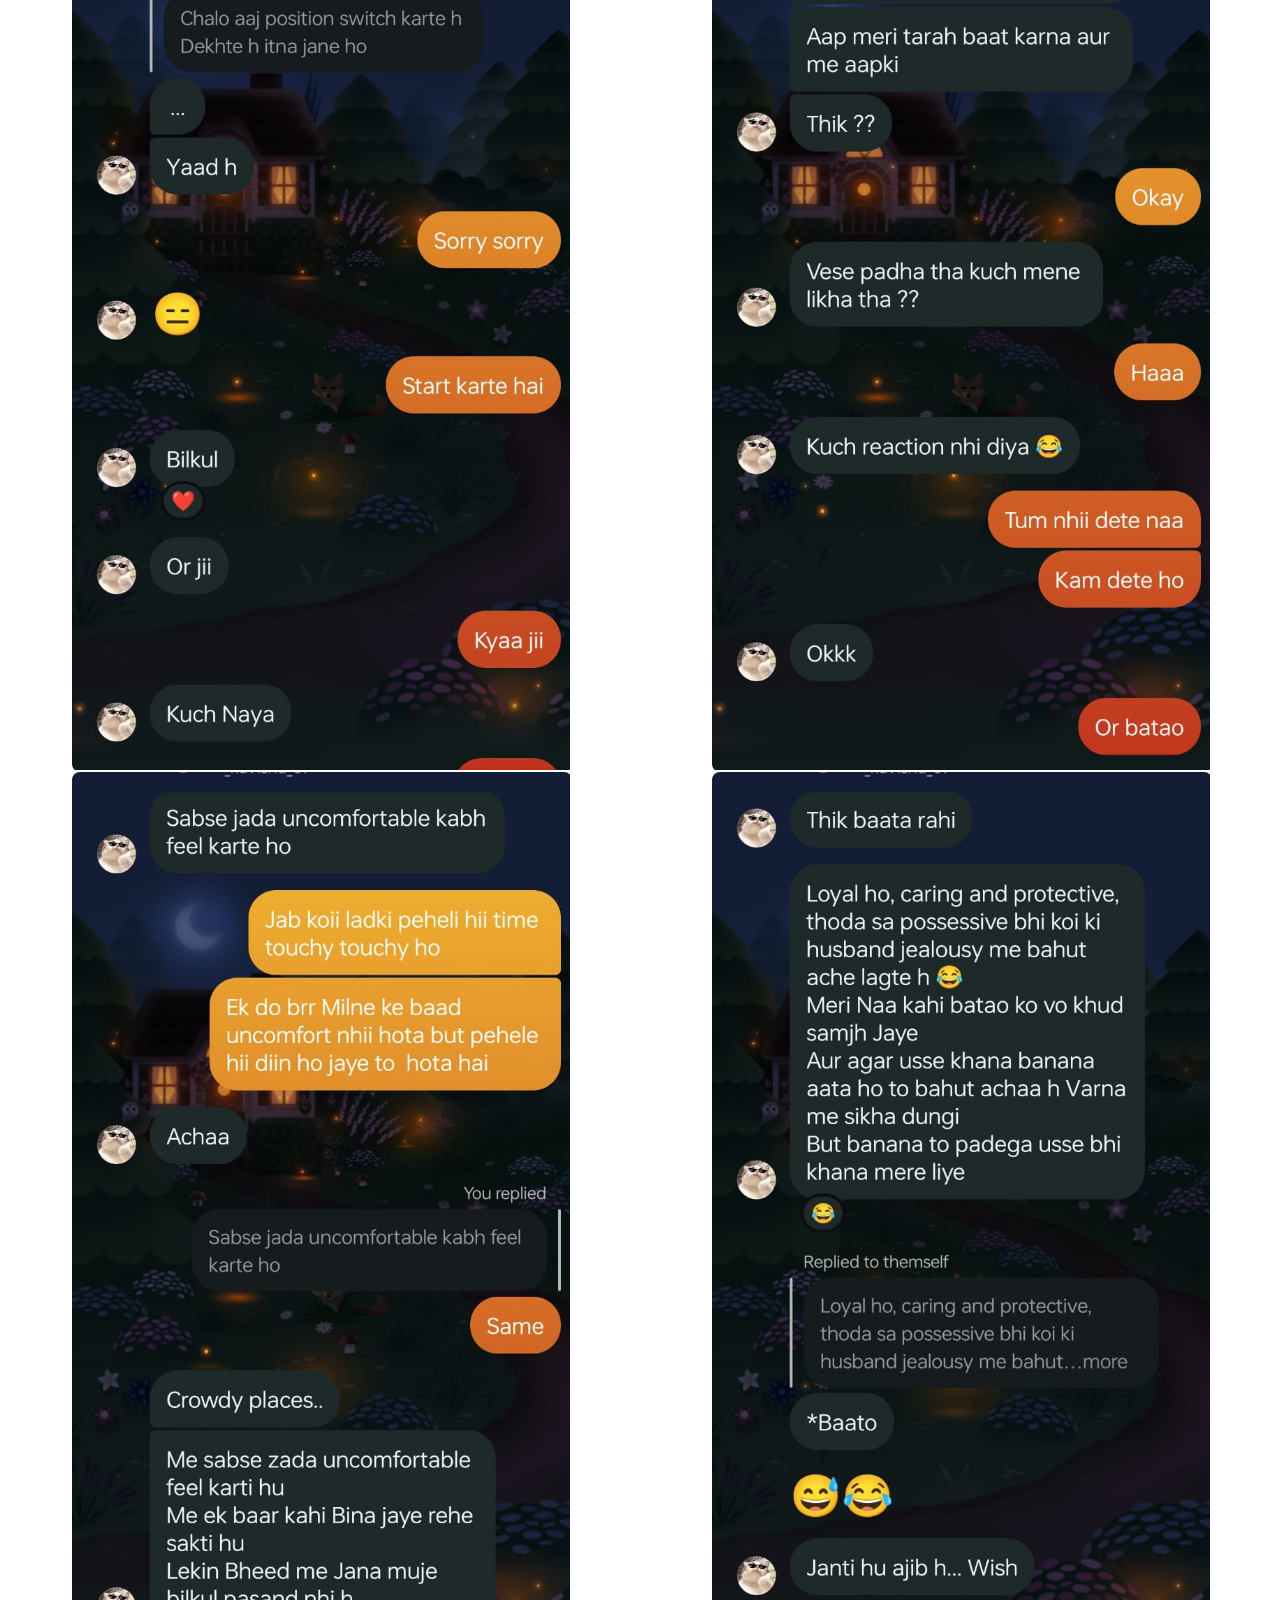
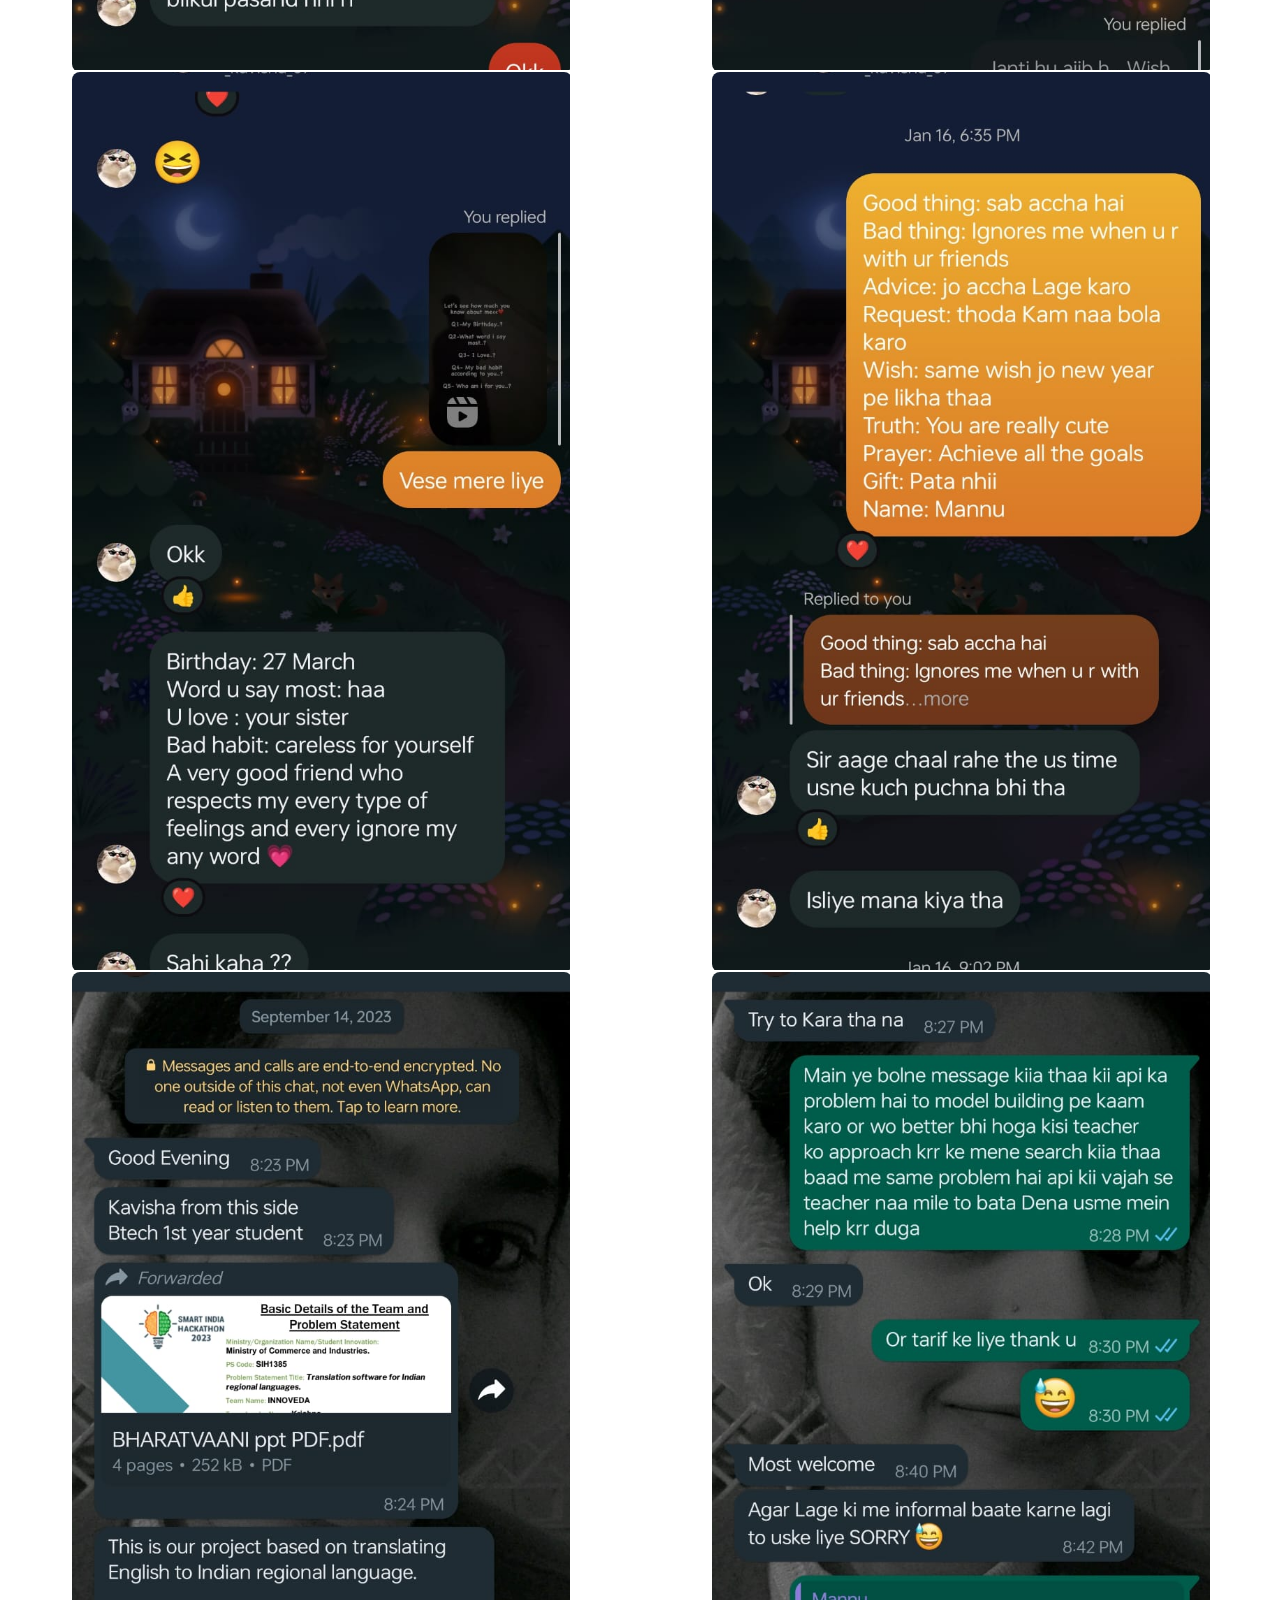
==== commit 65675727: "Update gallery2.html" ====
--- a/gallery2.html
+++ b/gallery2.html
@@ -49,7 +49,7 @@
                 galleryItem.classList.add('gallery-item');
 
                 const photo = document.createElement('img');
-                photo.src = `image/img${i}.jpg`;
+                photo.src = `img${i}.jpg`;
                 photo.alt = `Photo ${i}`;
 
                 galleryItem.appendChild(photo);
